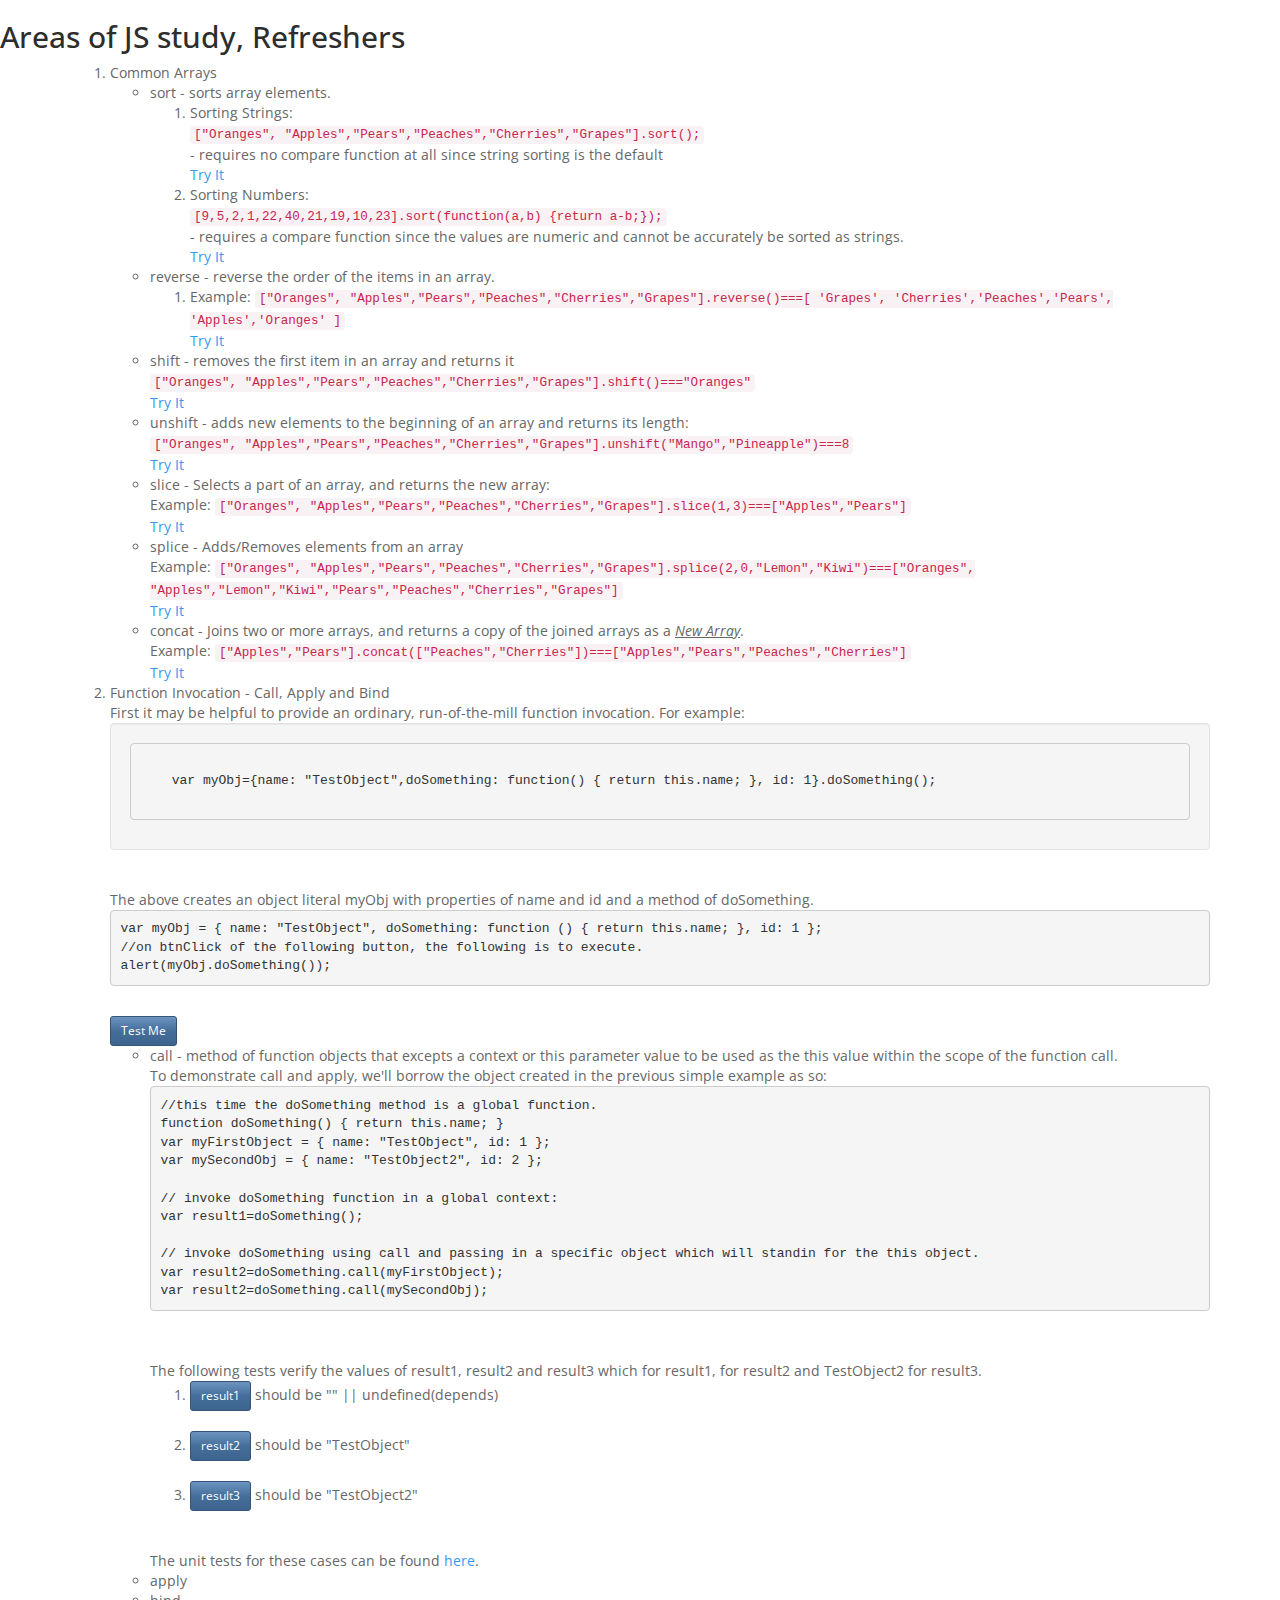
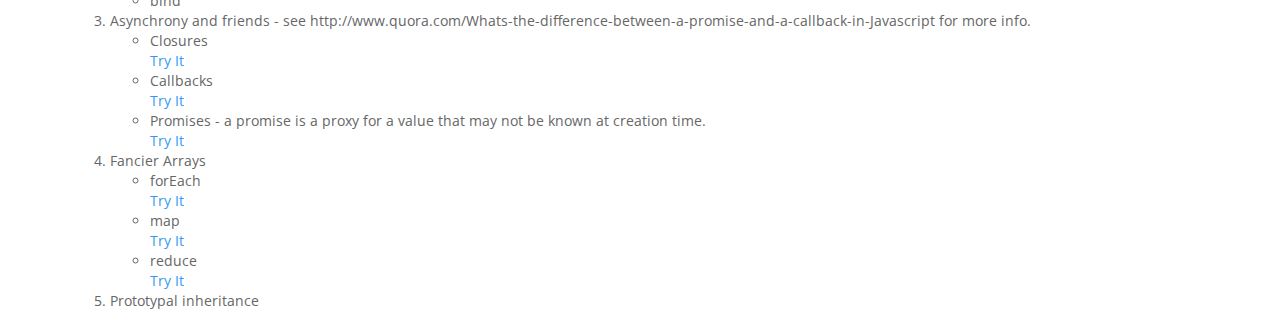
==== index.html @ e8b1a320 "updated paths to reference an ordinary html project" ====
<!DOCTYPE html>
<html>
<head>
    <title>Javascript Noodling</title>
	<meta charset="utf-8" />
    <link href="css/bootstrap-theme-spacelab.css" rel="stylesheet" />
    <link href="css/site.css" rel="stylesheet" />

    <script src="js/modernizr-2.6.2.js"></script>
</head>
<body>
    <h2>Areas of JS study, Refreshers</h2>
    <div class="container">
        <div class="row">
            <div class="col-lg-12">
                <ol>
                    <li>
                        Common Arrays
                        <ul>
                            <li>
                                sort - sorts array elements.
                                <ol>
                                    <li>
                                        Sorting Strings:<br />
                                        <code>["Oranges", "Apples","Pears","Peaches","Cherries","Grapes"].sort();</code><br />
                                        - requires no compare function at all since string sorting is the default 
                                        <br /><a href="qTests.html">Try It</a>
                                    </li>
                                    <li>
                                        Sorting Numbers:<br />
                                        <code>[9,5,2,1,22,40,21,19,10,23].sort(function(a,b) {return a-b;}); </code><br />
                                        - requires a compare function since the values are numeric and cannot be accurately be sorted as strings.  
                                        <br />
                                        <a href="qTests.html">Try It</a>
                                    </li>
                                </ol>
                            </li>
                            <li>
                                reverse - reverse the order of the items in an array.
                                <ol>
                                    <li>
                                        Example: 
                                            <code>
                                                ["Oranges", "Apples","Pears","Peaches","Cherries","Grapes"].reverse()===[ 'Grapes', 'Cherries','Peaches','Pears', 'Apples','Oranges' ]
                                            </code>
                                        <br />
                                        <a href="qTests.html">Try It</a>
                                    </li>
                                </ol>
                            </li>
                            <li>
                                shift - removes the first item in an array and returns it<br />
                                <span>
                                    <code>
                                        ["Oranges", "Apples","Pears","Peaches","Cherries","Grapes"].shift()==="Oranges"
                                    </code>
                                </span>
                                <br />
                                <a href="qTests.html">Try It</a>
                            </li>
                            <li>
                                unshift - adds new elements to the beginning of an array and returns its length:
                                <br />
                                <span>    
                                    <code>["Oranges", "Apples","Pears","Peaches","Cherries","Grapes"].unshift("Mango","Pineapple")===8</code>
                                </span><br />
                                <a href="qTests.html">Try It</a>
                            </li>
                            <li>
                                slice - Selects a part of an array, and returns the new array:<br />
                                <span>
                                    Example: <code>["Oranges", "Apples","Pears","Peaches","Cherries","Grapes"].slice(1,3)===["Apples","Pears"]</code>
                                </span><br />
                                <a href="qTests.html">Try It</a>
                            </li>
                            <li>
                                splice - Adds/Removes elements from an array <br />
                                <span>
                                    Example: <code>["Oranges", "Apples","Pears","Peaches","Cherries","Grapes"].splice(2,0,"Lemon","Kiwi")===["Oranges", "Apples","Lemon","Kiwi","Pears","Peaches","Cherries","Grapes"]</code>
                                    <br /><a href="qTests.html">Try It</a>
                                </span>
                            </li>

                            <li>
                                concat - Joins two or more arrays, and returns a copy of the joined arrays as a <em><u>New Array</u></em>.<br />
                                <span>
                                    Example:
                                    <code>["Apples","Pears"].concat(["Peaches","Cherries"])===["Apples","Pears","Peaches","Cherries"]</code>
                                    <br /><a href="qTests.html">Try It</a>
                                </span>
                            </li>
                        </ul>
                    </li>
                    <li>
                        Function Invocation - Call, Apply and Bind<br />
                        First it may be helpful to provide an ordinary, run-of-the-mill function invocation.
                        For example:<br />
<div class="well">
<pre><code>
    var myObj={name: "TestObject",doSomething: function() { return this.name; }, id: 1}.doSomething();
</code>
</pre>
</div>

                            <br /> The above creates an object literal myObj with properties of name and id and a method of doSomething.
                            <br />

                            <pre><code>var myObj = { name: "TestObject", doSomething: function () { return this.name; }, id: 1 };
//on btnClick of the following button, the following is to execute.
alert(myObj.doSomething());</code></pre>
                                <script language="Javascript">
                                    var myObj = { name: "TestObject", doSomething: function () { return this.name; }, id: 1 };
                                </script>
                                <br />
                                <button onclick="alert(myObj.doSomething());" name="btnDoSomethin" class="btn-sm btn-primary">Test Me</button>
                            
                            <ul>
                                <li>
                                    call - method of function objects that excepts a context or this parameter value to be used as the this value within the scope of the function call.
                                    <br />
                                    To demonstrate call and apply, we'll borrow the object created in the previous simple example as so:
                                    <br />
                           
                                    <pre><code>//this time the doSomething method is a global function.
function doSomething() { return this.name; }
var myFirstObject = { name: "TestObject", id: 1 };
var mySecondObj = { name: "TestObject2", id: 2 };

// invoke doSomething function in a global context:
var result1=doSomething();

// invoke doSomething using call and passing in a specific object which will standin for the this object.
var result2=doSomething.call(myFirstObject);
var result2=doSomething.call(mySecondObj);</code></pre>

                                    <br />
                                    <script>

                                        //this time the doSomething method is a global function.
                                        function doSomething() { return this.name; }

                                        var myFirstObject = { name: "TestObject", id: 1 };
                                        var mySecondObj = { name: "TestObject2", id: 2 };

                                        // invoke doSomething function in a global context:
                                        var result1 = doSomething();
                                        // invoke doSomething using call and passing in a specific object which will standin for the this object.
                                        var result2 = doSomething.call(myFirstObject);
                                        var result3 = doSomething.call(mySecondObj);
                                    </script>
                                    <br />
                                    The following tests verify the values of result1, result2 and result3 which  for result1,  for result2 and TestObject2 for result3.
                                    <ol>
                                        <li><button class="btn-sm btn-primary" onclick="alert(result1);">result1</button> should be "" || undefined(depends)<br /><br /></li>
                                        <li><button class="btn-sm btn-primary" onclick="alert(result2);">result2</button> should be "TestObject"<br /><br /></li>
                                        <li><button class="btn-sm btn-primary" onclick="alert(result3);">result3</button> should be "TestObject2"<br /><br /></li>
                                    </ol>
                                    <br />
                                    The unit tests for these cases can be found 
                                    <a href="qTests.html">here</a>.
                                </li>
                                <li>apply</li>
                                <li>bind</li>
                            </ul>
					</li>
                    <li>
                        Asynchrony and friends - see http://www.quora.com/Whats-the-difference-between-a-promise-and-a-callback-in-Javascript for more info.
                        <ul>
                            <li>
                                Closures
                                <br /><a href="qTests.html">Try It</a>

                            </li>
                            <li>
                                Callbacks
                                <br /><a href="qTests.html">Try It</a>
                            </li>
                            <li>
                                Promises - a promise is a proxy for a value that may not be known at creation time.
                                <br /><a href="qTests.html">Try It</a>
                            </li>

                        </ul>
                    </li>


                    <li>
                        Fancier Arrays
                        <ul>
                            <li>
                                forEach
                                <br /><a href="qTests.html">Try It</a>
                            </li>
                            <li>
                                map
                                <br /><a href="qTests.html">Try It</a>
                            </li>

                            <li>
                                reduce
                                <br /><a href="qTests.html">Try It</a>
                            </li>

                        </ul>
                    </li>
                    <li>Prototypal inheritance</li>


                </ol>

            </div>
        </div>
     </div>

    <script src="js/jquery-1.10.2.js"></script>

    <script src="js/bootstrap.js"></script>
    <script src="js/respond.js"></script>
</body>
</html>
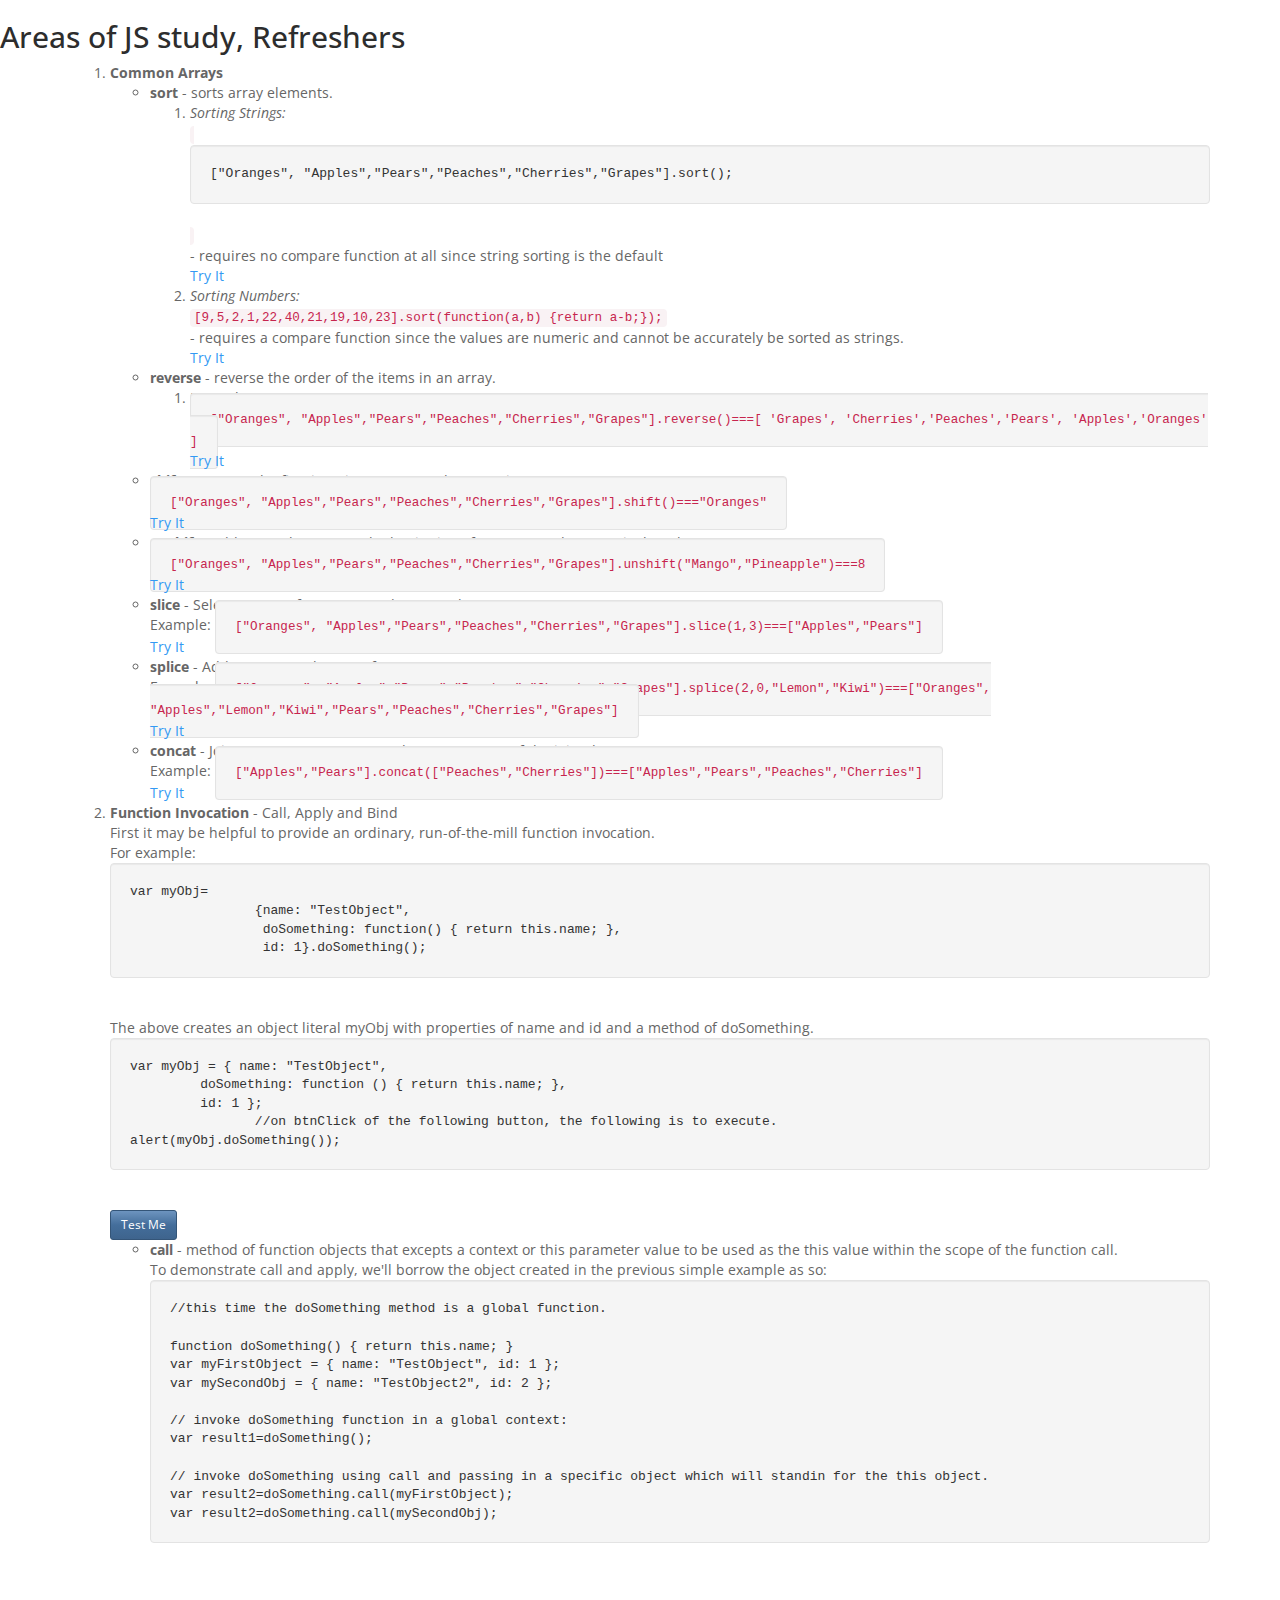
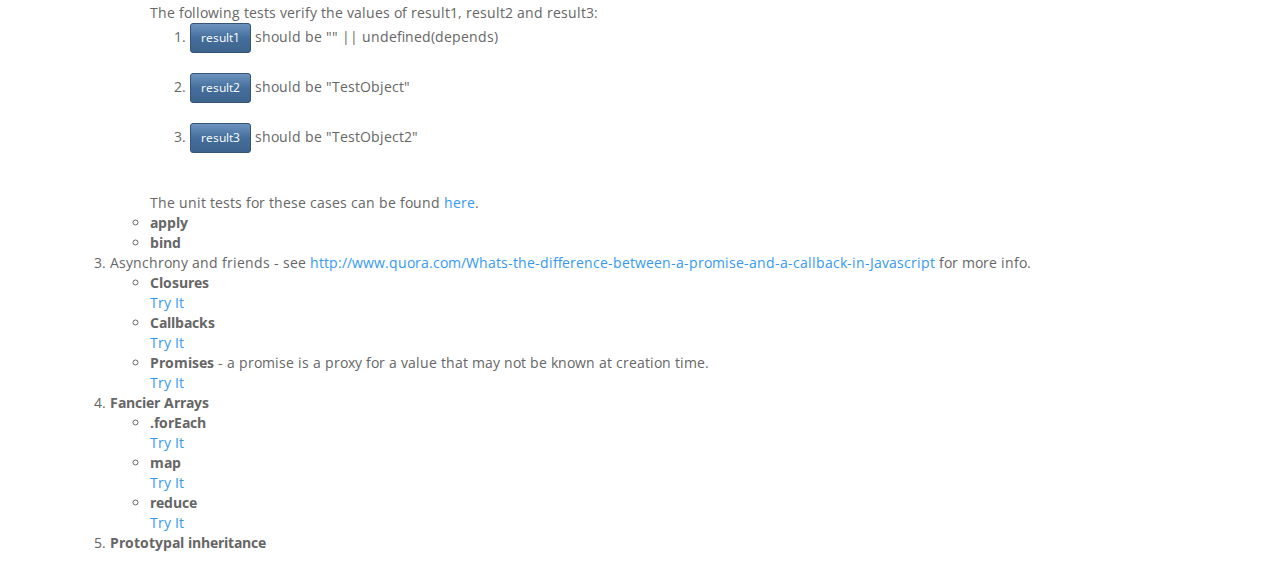
==== commit 2b23611e: ".apply() tests" ====
--- a/index.html
+++ b/index.html
@@ -5,7 +5,6 @@
 	<meta charset="utf-8" />
     <link href="css/bootstrap-theme-spacelab.css" rel="stylesheet" />
     <link href="css/site.css" rel="stylesheet" />
-
     <script src="js/modernizr-2.6.2.js"></script>
 </head>
 <body>
@@ -15,19 +14,20 @@
             <div class="col-lg-12">
                 <ol>
                     <li>
-                        Common Arrays
+                        <b>Common Arrays</b><br>
                         <ul>
                             <li>
-                                sort - sorts array elements.
-                                <ol>
+                                <b>sort</b> - sorts array elements.
+                                <br><ol>
                                     <li>
-                                        Sorting Strings:<br />
-                                        <code>["Oranges", "Apples","Pears","Peaches","Cherries","Grapes"].sort();</code><br />
+                                        <em>Sorting Strings:</em><br />
+                                        <code><pre class="well">["Oranges", "Apples","Pears","Peaches","Cherries","Grapes"].sort();</pre></code><br />
                                         - requires no compare function at all since string sorting is the default 
-                                        <br /><a href="qTests.html">Try It</a>
+                                        <br />
+                                        <a href="qTests.html">Try It</a>
                                     </li>
                                     <li>
-                                        Sorting Numbers:<br />
+                                        <em>Sorting Numbers:</em><br />
                                         <code>[9,5,2,1,22,40,21,19,10,23].sort(function(a,b) {return a-b;}); </code><br />
                                         - requires a compare function since the values are numeric and cannot be accurately be sorted as strings.  
                                         <br />
@@ -36,11 +36,11 @@
                                 </ol>
                             </li>
                             <li>
-                                reverse - reverse the order of the items in an array.
+                                <b>reverse</b> - reverse the order of the items in an array.<br>
                                 <ol>
                                     <li>
-                                        Example: 
-                                            <code>
+                                        Example: <br>
+                                            <code class="well">
                                                 ["Oranges", "Apples","Pears","Peaches","Cherries","Grapes"].reverse()===[ 'Grapes', 'Cherries','Peaches','Pears', 'Apples','Oranges' ]
                                             </code>
                                         <br />
@@ -49,79 +49,74 @@
                                 </ol>
                             </li>
                             <li>
-                                shift - removes the first item in an array and returns it<br />
-                                <span>
-                                    <code>
+                                <b>shift</b> - removes the first item in an array and returns it
+                                <br />
+                                    <code class="well">
                                         ["Oranges", "Apples","Pears","Peaches","Cherries","Grapes"].shift()==="Oranges"
                                     </code>
-                                </span>
                                 <br />
                                 <a href="qTests.html">Try It</a>
                             </li>
                             <li>
-                                unshift - adds new elements to the beginning of an array and returns its length:
-                                <br />
-                                <span>    
-                                    <code>["Oranges", "Apples","Pears","Peaches","Cherries","Grapes"].unshift("Mango","Pineapple")===8</code>
-                                </span><br />
+                                <b>unshift</b> - adds new elements to the beginning of an array and returns its length:
+                                <br />
+                                <code class="well">["Oranges", "Apples","Pears","Peaches","Cherries","Grapes"].unshift("Mango","Pineapple")===8</code>
+                                <br />
                                 <a href="qTests.html">Try It</a>
                             </li>
                             <li>
-                                slice - Selects a part of an array, and returns the new array:<br />
-                                <span>
-                                    Example: <code>["Oranges", "Apples","Pears","Peaches","Cherries","Grapes"].slice(1,3)===["Apples","Pears"]</code>
-                                </span><br />
+                                <b>slice</b> - Selects a part of an array, and returns the new array:<br />
+                                Example: <code class="well">
+                                	["Oranges", "Apples","Pears","Peaches","Cherries","Grapes"].slice(1,3)===["Apples","Pears"]</code>
+                                <br />
                                 <a href="qTests.html">Try It</a>
                             </li>
                             <li>
-                                splice - Adds/Removes elements from an array <br />
-                                <span>
-                                    Example: <code>["Oranges", "Apples","Pears","Peaches","Cherries","Grapes"].splice(2,0,"Lemon","Kiwi")===["Oranges", "Apples","Lemon","Kiwi","Pears","Peaches","Cherries","Grapes"]</code>
+                                <b>splice</b> - Adds/Removes elements from an array <br />
+                                Example: <code class="well">["Oranges", "Apples","Pears","Peaches","Cherries","Grapes"].splice(2,0,"Lemon","Kiwi")===["Oranges", "Apples","Lemon","Kiwi","Pears","Peaches","Cherries","Grapes"]</code>
+                                    <br /><a href="qTests.html">Try It</a>
+                            </li>
+                            <li>
+                                <b>concat</b> - Joins two or more arrays, and returns a copy of the joined arrays as a <em><u>New Array</u></em>.<br />
+                                Example:
+                                    <code class="well">["Apples","Pears"].concat(["Peaches","Cherries"])===["Apples","Pears","Peaches","Cherries"]</code>
                                     <br /><a href="qTests.html">Try It</a>
                                 </span>
                             </li>
-
-                            <li>
-                                concat - Joins two or more arrays, and returns a copy of the joined arrays as a <em><u>New Array</u></em>.<br />
-                                <span>
-                                    Example:
-                                    <code>["Apples","Pears"].concat(["Peaches","Cherries"])===["Apples","Pears","Peaches","Cherries"]</code>
-                                    <br /><a href="qTests.html">Try It</a>
-                                </span>
-                            </li>
                         </ul>
                     </li>
                     <li>
-                        Function Invocation - Call, Apply and Bind<br />
-                        First it may be helpful to provide an ordinary, run-of-the-mill function invocation.
+                        <b>Function Invocation</b> - Call, Apply and Bind
+                        <br />
+                        First it may be helpful to provide an ordinary, run-of-the-mill function invocation.<br>
                         For example:<br />
-<div class="well">
-<pre><code>
-    var myObj={name: "TestObject",doSomething: function() { return this.name; }, id: 1}.doSomething();
-</code>
-</pre>
-</div>
-
-                            <br /> The above creates an object literal myObj with properties of name and id and a method of doSomething.
-                            <br />
-
-                            <pre><code>var myObj = { name: "TestObject", doSomething: function () { return this.name; }, id: 1 };
-//on btnClick of the following button, the following is to execute.
+	<pre class="well"><code>var myObj=
+		{name: "TestObject",
+		 doSomething: function() { return this.name; }, 
+		 id: 1}.doSomething();</code></pre>
+         <br /> The above creates an object literal myObj with properties of name and id and a method of doSomething.
+         <br />
+
+         <pre class="well"><code>var myObj = { name: "TestObject", 
+         doSomething: function () { return this.name; }, 
+         id: 1 };
+		//on btnClick of the following button, the following is to execute.
 alert(myObj.doSomething());</code></pre>
-                                <script language="Javascript">
-                                    var myObj = { name: "TestObject", doSomething: function () { return this.name; }, id: 1 };
-                                </script>
-                                <br />
-                                <button onclick="alert(myObj.doSomething());" name="btnDoSomethin" class="btn-sm btn-primary">Test Me</button>
+        <script language="Javascript">
+        	var myObj = { name: "TestObject", doSomething: function () { return this.name; }, id: 1 };
+        </script>
+        <br />
+        <button onclick="alert(myObj.doSomething());" name="btnDoSomethin" class="btn-sm btn-primary">Test Me</button>
                             
                             <ul>
                                 <li>
-                                    call - method of function objects that excepts a context or this parameter value to be used as the this value within the scope of the function call.
+                                    <b>call</b> - method of function objects that excepts a context or this parameter value to be used as the this value within the scope of the function call.
                                     <br />
                                     To demonstrate call and apply, we'll borrow the object created in the previous simple example as so:
                                     <br />
                            
-                                    <pre><code>//this time the doSomething method is a global function.
+<pre class="well"><code>//this time the doSomething method is a global function.
+
 function doSomething() { return this.name; }
 var myFirstObject = { name: "TestObject", id: 1 };
 var mySecondObj = { name: "TestObject2", id: 2 };
@@ -149,7 +144,7 @@
                                         var result3 = doSomething.call(mySecondObj);
                                     </script>
                                     <br />
-                                    The following tests verify the values of result1, result2 and result3 which  for result1,  for result2 and TestObject2 for result3.
+                                    The following tests verify the values of result1, result2 and result3:<br>
                                     <ol>
                                         <li><button class="btn-sm btn-primary" onclick="alert(result1);">result1</button> should be "" || undefined(depends)<br /><br /></li>
                                         <li><button class="btn-sm btn-primary" onclick="alert(result2);">result2</button> should be "TestObject"<br /><br /></li>
@@ -157,26 +152,26 @@
                                     </ol>
                                     <br />
                                     The unit tests for these cases can be found 
-                                    <a href="qTests.html">here</a>.
+                                    <a href="qTests.html?module=Function%20Invocation%20goodness%20-%20%5BFunction%5D.call()">here</a>.
                                 </li>
-                                <li>apply</li>
-                                <li>bind</li>
+                                <li><b>apply</b></li>
+                                <li><b>bind</b></li>
                             </ul>
 					</li>
                     <li>
-                        Asynchrony and friends - see http://www.quora.com/Whats-the-difference-between-a-promise-and-a-callback-in-Javascript for more info.
+                        Asynchrony and friends - see <a href="http://www.quora.com/Whats-the-difference-between-a-promise-and-a-callback-in-Javascript">http://www.quora.com/Whats-the-difference-between-a-promise-and-a-callback-in-Javascript</a> for more info.
                         <ul>
                             <li>
-                                Closures
-                                <br /><a href="qTests.html">Try It</a>
-
-                            </li>
-                            <li>
-                                Callbacks
-                                <br /><a href="qTests.html">Try It</a>
-                            </li>
-                            <li>
-                                Promises - a promise is a proxy for a value that may not be known at creation time.
+                                <b>Closures</b>
+                                <br /><a href="qTests.html">Try It</a>
+
+                            </li>
+                            <li>
+                                <b>Callbacks</b>
+                                <br /><a href="qTests.html">Try It</a>
+                            </li>
+                            <li>
+                                <b>Promises</b> - a promise is a proxy for a value that may not be known at creation time.
                                 <br /><a href="qTests.html">Try It</a>
                             </li>
 
@@ -185,30 +180,27 @@
 
 
                     <li>
-                        Fancier Arrays
+                        <b>Fancier Arrays</b>
                         <ul>
                             <li>
-                                forEach
-                                <br /><a href="qTests.html">Try It</a>
-                            </li>
-                            <li>
-                                map
-                                <br /><a href="qTests.html">Try It</a>
-                            </li>
-
-                            <li>
-                                reduce
+                                <b>.forEach</b>
+                                <br /><a href="qTests.html">Try It</a>
+                            </li>
+                            <li>
+                                <b>map</b>
+                                <br /><a href="qTests.html">Try It</a>
+                            </li>
+
+                            <li>
+                                <b>reduce</b>
                                 <br /><a href="qTests.html">Try It</a>
                             </li>
 
                         </ul>
                     </li>
-                    <li>Prototypal inheritance</li>
-
-
-                </ol>
-
-            </div>
+                    <li><b>Prototypal inheritance</b></li>
+                </ol>            
+        	</div>
         </div>
      </div>
 
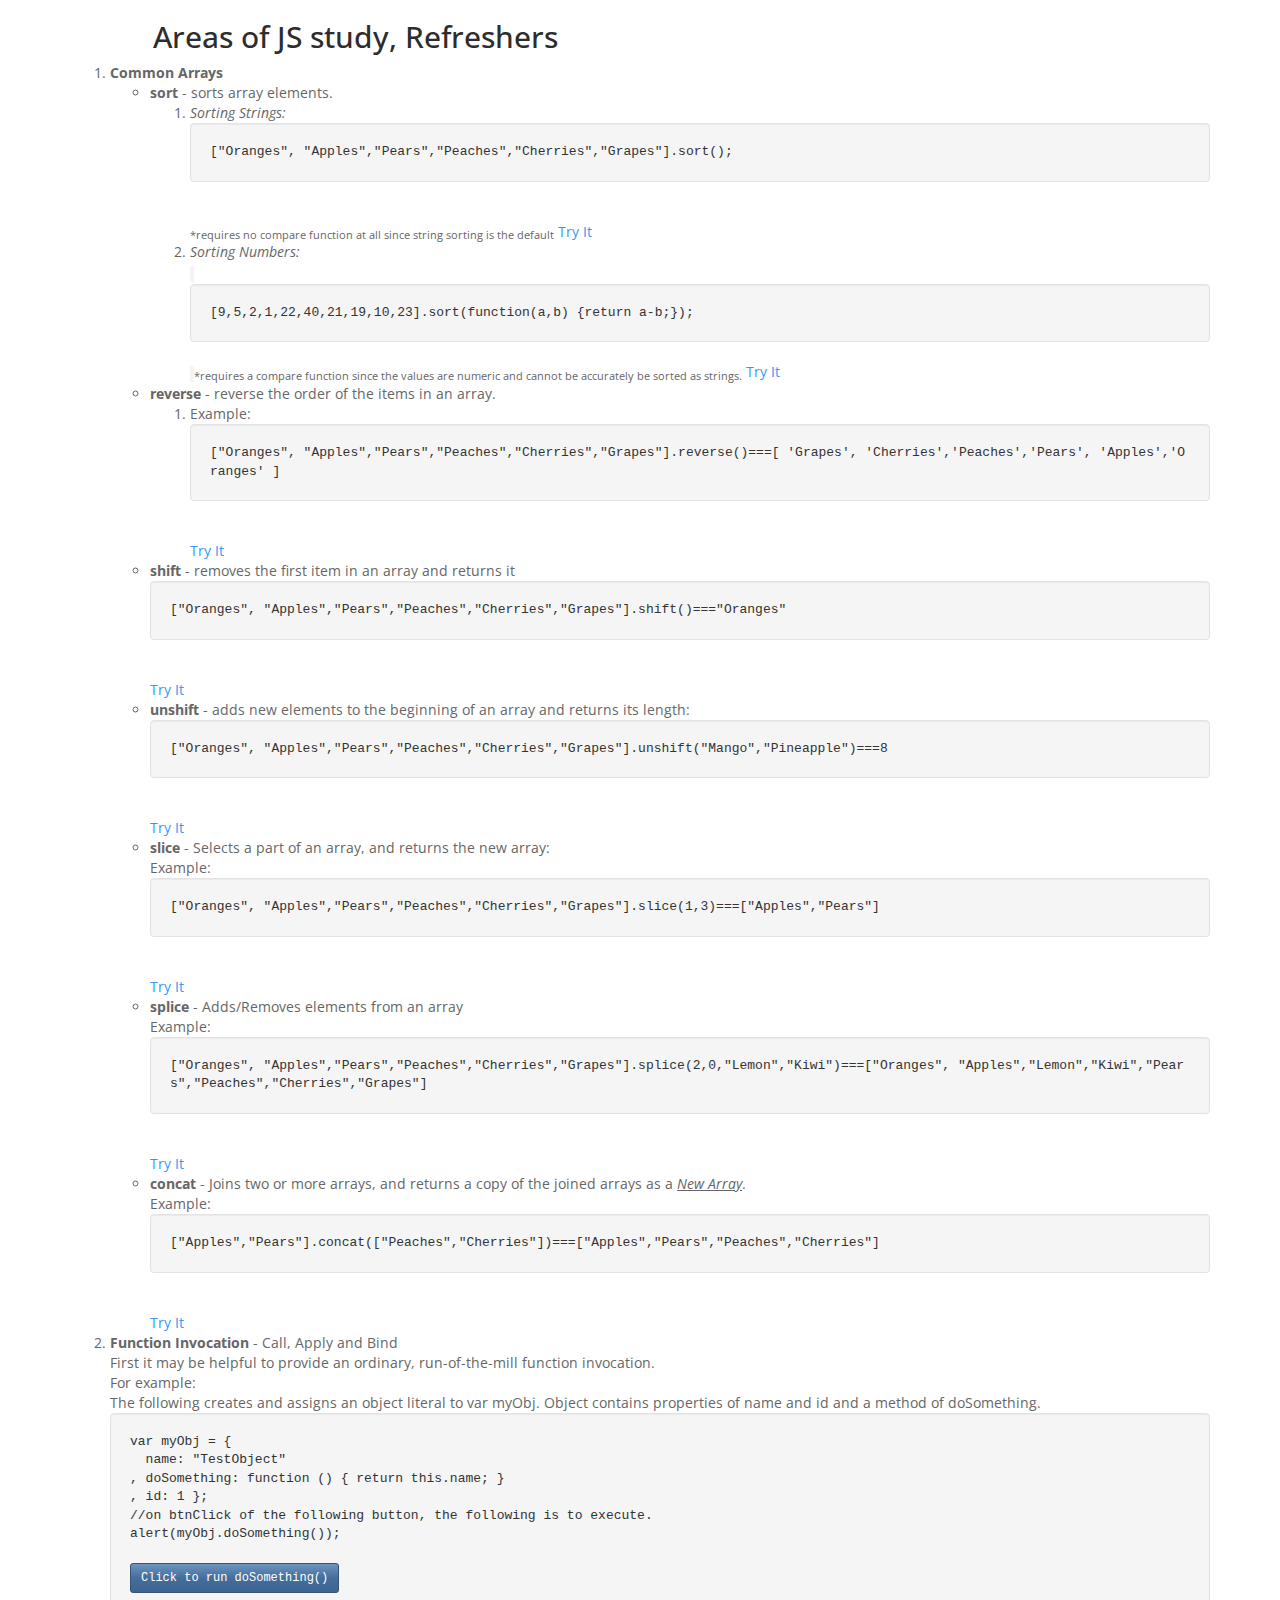
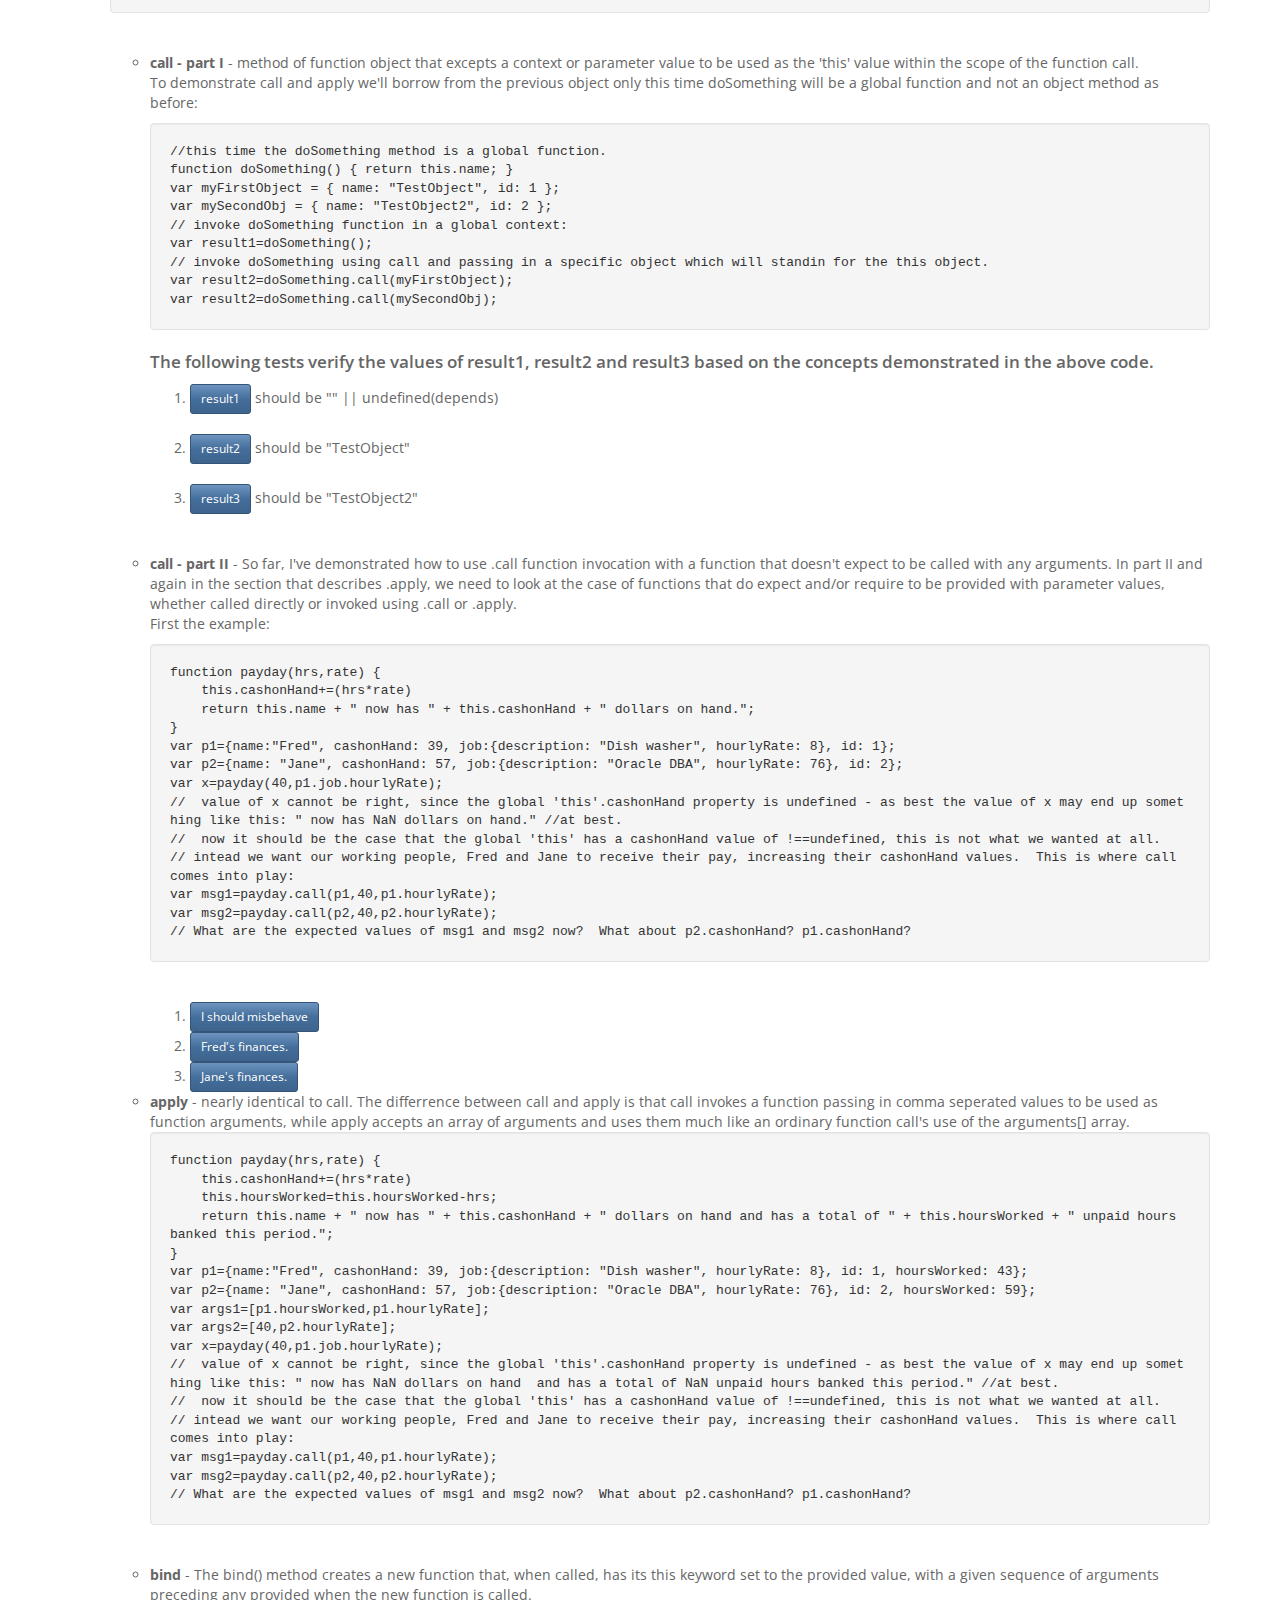
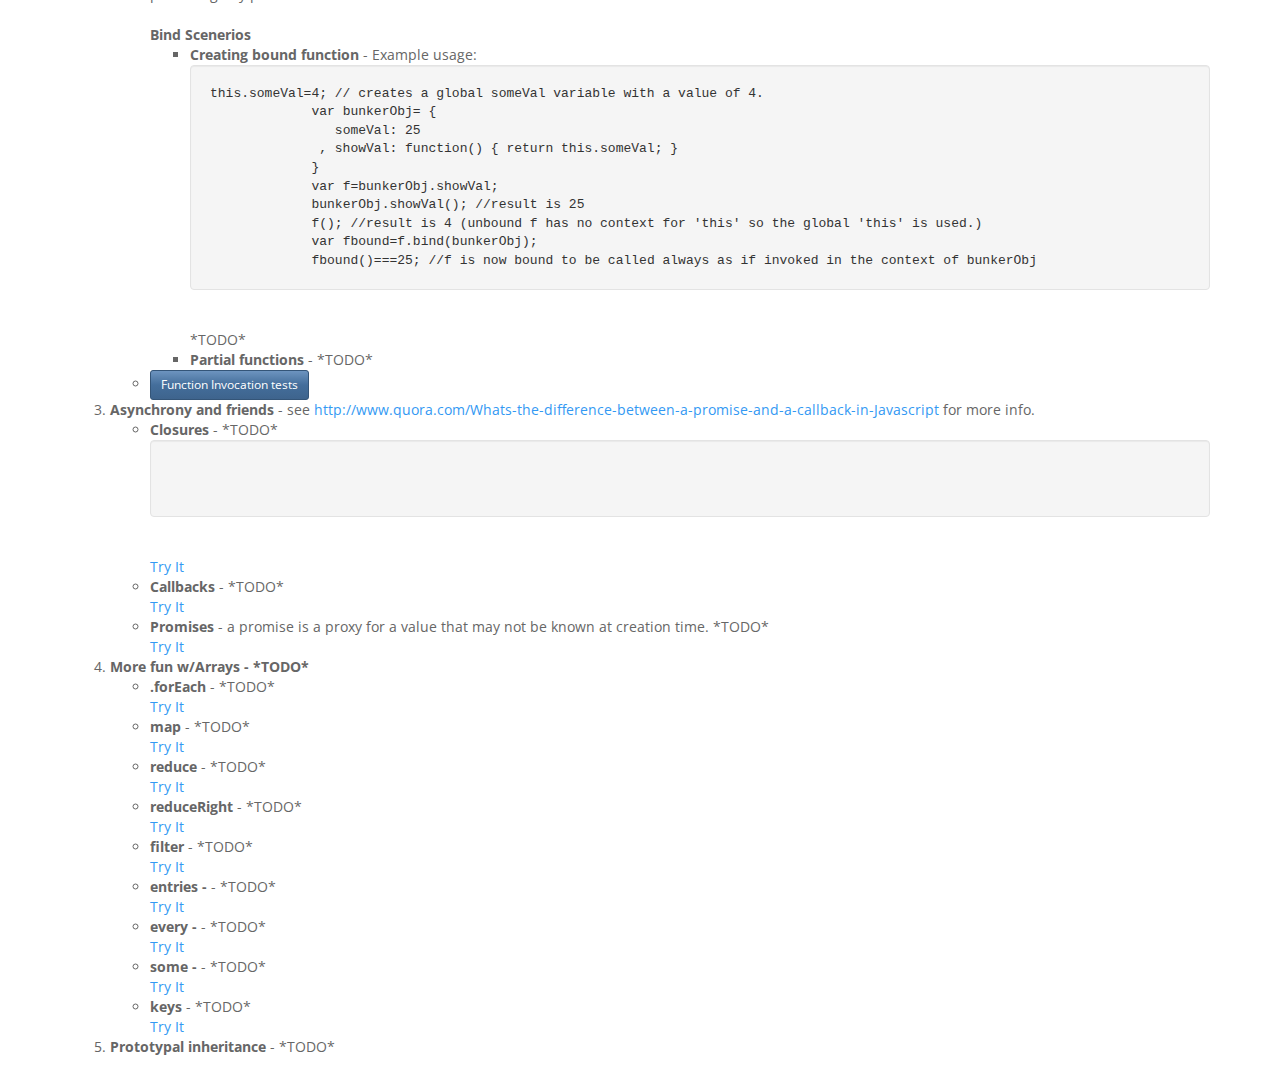
==== commit 46acf9ef: "Implemented more tests and added stubs for all intended tests.  incomplete or incorrect tests will a" ====
--- a/index.html
+++ b/index.html
@@ -1,212 +1,273 @@
-<!DOCTYPE html>
-<html>
-<head>
-    <title>Javascript Noodling</title>
-	<meta charset="utf-8" />
-    <link href="css/bootstrap-theme-spacelab.css" rel="stylesheet" />
-    <link href="css/site.css" rel="stylesheet" />
-    <script src="js/modernizr-2.6.2.js"></script>
-</head>
-<body>
-    <h2>Areas of JS study, Refreshers</h2>
-    <div class="container">
-        <div class="row">
-            <div class="col-lg-12">
-                <ol>
-                    <li>
-                        <b>Common Arrays</b><br>
-                        <ul>
-                            <li>
-                                <b>sort</b> - sorts array elements.
-                                <br><ol>
-                                    <li>
-                                        <em>Sorting Strings:</em><br />
-                                        <code><pre class="well">["Oranges", "Apples","Pears","Peaches","Cherries","Grapes"].sort();</pre></code><br />
-                                        - requires no compare function at all since string sorting is the default 
-                                        <br />
-                                        <a href="qTests.html">Try It</a>
-                                    </li>
-                                    <li>
-                                        <em>Sorting Numbers:</em><br />
-                                        <code>[9,5,2,1,22,40,21,19,10,23].sort(function(a,b) {return a-b;}); </code><br />
-                                        - requires a compare function since the values are numeric and cannot be accurately be sorted as strings.  
-                                        <br />
-                                        <a href="qTests.html">Try It</a>
-                                    </li>
-                                </ol>
-                            </li>
-                            <li>
-                                <b>reverse</b> - reverse the order of the items in an array.<br>
-                                <ol>
-                                    <li>
-                                        Example: <br>
-                                            <code class="well">
-                                                ["Oranges", "Apples","Pears","Peaches","Cherries","Grapes"].reverse()===[ 'Grapes', 'Cherries','Peaches','Pears', 'Apples','Oranges' ]
-                                            </code>
-                                        <br />
-                                        <a href="qTests.html">Try It</a>
-                                    </li>
-                                </ol>
-                            </li>
-                            <li>
-                                <b>shift</b> - removes the first item in an array and returns it
-                                <br />
-                                    <code class="well">
-                                        ["Oranges", "Apples","Pears","Peaches","Cherries","Grapes"].shift()==="Oranges"
-                                    </code>
-                                <br />
-                                <a href="qTests.html">Try It</a>
-                            </li>
-                            <li>
-                                <b>unshift</b> - adds new elements to the beginning of an array and returns its length:
-                                <br />
-                                <code class="well">["Oranges", "Apples","Pears","Peaches","Cherries","Grapes"].unshift("Mango","Pineapple")===8</code>
-                                <br />
-                                <a href="qTests.html">Try It</a>
-                            </li>
-                            <li>
-                                <b>slice</b> - Selects a part of an array, and returns the new array:<br />
-                                Example: <code class="well">
-                                	["Oranges", "Apples","Pears","Peaches","Cherries","Grapes"].slice(1,3)===["Apples","Pears"]</code>
-                                <br />
-                                <a href="qTests.html">Try It</a>
-                            </li>
-                            <li>
-                                <b>splice</b> - Adds/Removes elements from an array <br />
-                                Example: <code class="well">["Oranges", "Apples","Pears","Peaches","Cherries","Grapes"].splice(2,0,"Lemon","Kiwi")===["Oranges", "Apples","Lemon","Kiwi","Pears","Peaches","Cherries","Grapes"]</code>
-                                    <br /><a href="qTests.html">Try It</a>
-                            </li>
-                            <li>
-                                <b>concat</b> - Joins two or more arrays, and returns a copy of the joined arrays as a <em><u>New Array</u></em>.<br />
-                                Example:
-                                    <code class="well">["Apples","Pears"].concat(["Peaches","Cherries"])===["Apples","Pears","Peaches","Cherries"]</code>
-                                    <br /><a href="qTests.html">Try It</a>
-                                </span>
-                            </li>
-                        </ul>
-                    </li>
-                    <li>
-                        <b>Function Invocation</b> - Call, Apply and Bind
-                        <br />
-                        First it may be helpful to provide an ordinary, run-of-the-mill function invocation.<br>
-                        For example:<br />
-	<pre class="well"><code>var myObj=
-		{name: "TestObject",
-		 doSomething: function() { return this.name; }, 
-		 id: 1}.doSomething();</code></pre>
-         <br /> The above creates an object literal myObj with properties of name and id and a method of doSomething.
-         <br />
-
-         <pre class="well"><code>var myObj = { name: "TestObject", 
-         doSomething: function () { return this.name; }, 
-         id: 1 };
-		//on btnClick of the following button, the following is to execute.
-alert(myObj.doSomething());</code></pre>
-        <script language="Javascript">
-        	var myObj = { name: "TestObject", doSomething: function () { return this.name; }, id: 1 };
-        </script>
-        <br />
-        <button onclick="alert(myObj.doSomething());" name="btnDoSomethin" class="btn-sm btn-primary">Test Me</button>
-                            
-                            <ul>
-                                <li>
-                                    <b>call</b> - method of function objects that excepts a context or this parameter value to be used as the this value within the scope of the function call.
-                                    <br />
-                                    To demonstrate call and apply, we'll borrow the object created in the previous simple example as so:
-                                    <br />
-                           
-<pre class="well"><code>//this time the doSomething method is a global function.
-
-function doSomething() { return this.name; }
-var myFirstObject = { name: "TestObject", id: 1 };
-var mySecondObj = { name: "TestObject2", id: 2 };
-
-// invoke doSomething function in a global context:
-var result1=doSomething();
-
-// invoke doSomething using call and passing in a specific object which will standin for the this object.
-var result2=doSomething.call(myFirstObject);
-var result2=doSomething.call(mySecondObj);</code></pre>
-
-                                    <br />
-                                    <script>
-
-                                        //this time the doSomething method is a global function.
-                                        function doSomething() { return this.name; }
-
-                                        var myFirstObject = { name: "TestObject", id: 1 };
-                                        var mySecondObj = { name: "TestObject2", id: 2 };
-
-                                        // invoke doSomething function in a global context:
-                                        var result1 = doSomething();
-                                        // invoke doSomething using call and passing in a specific object which will standin for the this object.
-                                        var result2 = doSomething.call(myFirstObject);
-                                        var result3 = doSomething.call(mySecondObj);
-                                    </script>
-                                    <br />
-                                    The following tests verify the values of result1, result2 and result3:<br>
-                                    <ol>
-                                        <li><button class="btn-sm btn-primary" onclick="alert(result1);">result1</button> should be "" || undefined(depends)<br /><br /></li>
-                                        <li><button class="btn-sm btn-primary" onclick="alert(result2);">result2</button> should be "TestObject"<br /><br /></li>
-                                        <li><button class="btn-sm btn-primary" onclick="alert(result3);">result3</button> should be "TestObject2"<br /><br /></li>
-                                    </ol>
-                                    <br />
-                                    The unit tests for these cases can be found 
-                                    <a href="qTests.html?module=Function%20Invocation%20goodness%20-%20%5BFunction%5D.call()">here</a>.
-                                </li>
-                                <li><b>apply</b></li>
-                                <li><b>bind</b></li>
-                            </ul>
-					</li>
-                    <li>
-                        Asynchrony and friends - see <a href="http://www.quora.com/Whats-the-difference-between-a-promise-and-a-callback-in-Javascript">http://www.quora.com/Whats-the-difference-between-a-promise-and-a-callback-in-Javascript</a> for more info.
-                        <ul>
-                            <li>
-                                <b>Closures</b>
-                                <br /><a href="qTests.html">Try It</a>
-
-                            </li>
-                            <li>
-                                <b>Callbacks</b>
-                                <br /><a href="qTests.html">Try It</a>
-                            </li>
-                            <li>
-                                <b>Promises</b> - a promise is a proxy for a value that may not be known at creation time.
-                                <br /><a href="qTests.html">Try It</a>
-                            </li>
-
-                        </ul>
-                    </li>
-
-
-                    <li>
-                        <b>Fancier Arrays</b>
-                        <ul>
-                            <li>
-                                <b>.forEach</b>
-                                <br /><a href="qTests.html">Try It</a>
-                            </li>
-                            <li>
-                                <b>map</b>
-                                <br /><a href="qTests.html">Try It</a>
-                            </li>
-
-                            <li>
-                                <b>reduce</b>
-                                <br /><a href="qTests.html">Try It</a>
-                            </li>
-
-                        </ul>
-                    </li>
-                    <li><b>Prototypal inheritance</b></li>
-                </ol>            
-        	</div>
-        </div>
-     </div>
-
-    <script src="js/jquery-1.10.2.js"></script>
-
-    <script src="js/bootstrap.js"></script>
-    <script src="js/respond.js"></script>
-</body>
-</html>
+﻿<!DOCTYPE html>
+<html>
+<head>
+    <title>Javascript Noodling</title>
+    <meta charset="utf-8" />
+    <link href="css/bootstrap-theme-spacelab.css" rel="stylesheet" />
+    <link href="css/site.css" rel="stylesheet" />
+    <script src="js/modernizr-2.6.2.js"></script>
+</head>
+<body>
+<div class="container">
+<div class="row"><div class="col-lg-push-11 col-lg-offset-1"><h2>Areas of JS study, Refreshers</h2></div></div>
+<div class="row">
+<div class="col-lg-12">
+<ol>
+<li>
+<b>Common Arrays</b><br>
+<ul>
+<li>
+<b>sort</b> - sorts array elements.
+<br />
+<ol>
+<li>
+<em>Sorting Strings:</em><br />
+    <pre class="well"><code>["Oranges", "Apples","Pears","Peaches","Cherries","Grapes"].sort();</code></pre><br />
+    <sub>*requires no compare function at all since string sorting is the default</sub>
+    <a href="qTests.html">Try It</a>
+</li>
+<li>
+<em>Sorting Numbers:</em><br />
+<code><pre class="well">[9,5,2,1,22,40,21,19,10,23].sort(function(a,b) {return a-b;}); </pre></code>
+<sub>*requires a compare function since the values are numeric and cannot be accurately be sorted as strings.</sub>
+<a href="qTests.html">Try It</a>
+</li>
+</ol>
+</li>
+<li>
+<b>reverse</b> - reverse the order of the items in an array.<br>
+<ol>
+<li>
+Example: <br>
+<pre class="well"><code>["Oranges", "Apples","Pears","Peaches","Cherries","Grapes"].reverse()===[ 'Grapes', 'Cherries','Peaches','Pears', 'Apples','Oranges' ]</code></pre>
+<br />
+<a href="qTests.html">Try It</a>
+</li>
+</ol>
+</li>
+<li>
+<b>shift</b> - removes the first item in an array and returns it
+<br />
+<pre class="well"><code>["Oranges", "Apples","Pears","Peaches","Cherries","Grapes"].shift()==="Oranges"</code></pre>
+<br />
+<a href="qTests.html">Try It</a>
+</li>
+<li>
+<b>unshift</b> - adds new elements to the beginning of an array and returns its length:
+<br />
+<pre class="well"><code>["Oranges", "Apples","Pears","Peaches","Cherries","Grapes"].unshift("Mango","Pineapple")===8</code></pre>
+<br />
+<a href="qTests.html">Try It</a>
+</li>
+<li>
+<b>slice</b> - Selects a part of an array, and returns the new array:<br />
+Example: <pre class="well"><code>["Oranges", "Apples","Pears","Peaches","Cherries","Grapes"].slice(1,3)===["Apples","Pears"]</code></pre>
+<br />
+<a href="qTests.html">Try It</a>
+</li>
+<li>
+<b>splice</b> - Adds/Removes elements from an array <br />
+Example: <pre class="well"><code>["Oranges", "Apples","Pears","Peaches","Cherries","Grapes"].splice(2,0,"Lemon","Kiwi")===["Oranges", "Apples","Lemon","Kiwi","Pears","Peaches","Cherries","Grapes"]</code></pre>
+<br /><a href="qTests.html">Try It</a>
+</li>
+<li>
+<b>concat</b> - Joins two or more arrays, and returns a copy of the joined arrays as a <em><u>New Array</u></em>.<br />
+Example:
+<pre class="well"><code>["Apples","Pears"].concat(["Peaches","Cherries"])===["Apples","Pears","Peaches","Cherries"]</code></pre>
+<br /><a href="qTests.html">Try It</a></li></ul></li>
+<li>
+<b>Function Invocation</b> - Call, Apply and Bind
+<br />
+First it may be helpful to provide an ordinary, run-of-the-mill function invocation.<br>
+For example:<br />
+ The following creates and assigns an object literal to var myObj.  Object contains properties of name and id and a method of doSomething.
+<br />
+<pre class="well"><code>var myObj = { 
+  name: "TestObject"
+, doSomething: function () { return this.name; }
+, id: 1 };
+//on btnClick of the following button, the following is to execute.
+alert(myObj.doSomething());</code>
+
+<button onclick="alert({name:'TestObject', doSomething: function() { return this.name;}, id: 1 }.doSomething());" name="btnDoSomethin" class="btn-sm btn-primary">Click to run doSomething()</button></pre>
+<br />
+<ul>
+<li>
+<b>call - part I </b> - method of function object that excepts a context or parameter value to be used as the 'this' value within the scope of the function call.    
+    <p>
+        To demonstrate call and apply we'll borrow from the previous object only this time doSomething will be a global function and not an object method as before:<br />
+<pre class="well"><code>//this time the doSomething method is a global function.
+function doSomething() { return this.name; }
+var myFirstObject = { name: "TestObject", id: 1 };
+var mySecondObj = { name: "TestObject2", id: 2 };
+// invoke doSomething function in a global context:
+var result1=doSomething();
+// invoke doSomething using call and passing in a specific object which will standin for the this object.
+var result2=doSomething.call(myFirstObject);
+var result2=doSomething.call(mySecondObj);</code></pre>
+    </p>
+<p style="font-weight:600; font-size:larger">The following tests verify the values of result1, result2 and result3 based on the concepts demonstrated in the above code.</p>
+<ol>
+<li><button class="btn-sm btn-primary" onclick="alert(function () { return this.name; }());">result1</button> should be "" || undefined(depends)<br /><br /></li>
+<li><button class="btn-sm btn-primary" onclick="alert(function () { return this.name; }.call({ name: 'TestObject', id: 1 }));">result2</button> should be "TestObject"<br /><br /></li>
+<li><button class="btn-sm btn-primary" onclick="alert(function () { return this.name; }.call({ name: 'TestObject2', id: 2 }));">result3</button> should be "TestObject2"<br /><br /></li>
+</ol>
+    
+<br />
+
+</li>
+    <li>
+        <b>call - part II </b> - So far, I've demonstrated how to use .call function invocation with a function that doesn't expect to be called with any arguments.
+        In part II and again in the section that describes .apply, we need to look at the case of functions that do expect and/or require to be provided with parameter values, whether called directly or invoked using .call or .apply.
+        <p> First the example:</p>
+<pre class="well"><code>function payday(hrs,rate) {
+    this.cashonHand+=(hrs*rate)
+    return this.name + " now has " + this.cashonHand + " dollars on hand.";
+}
+var p1={name:"Fred", cashonHand: 39, job:{description: "Dish washer", hourlyRate: 8}, id: 1};
+var p2={name: "Jane", cashonHand: 57, job:{description: "Oracle DBA", hourlyRate: 76}, id: 2};
+var x=payday(40,p1.job.hourlyRate);
+//  value of x cannot be right, since the global 'this'.cashonHand property is undefined - as best the value of x may end up something like this: " now has NaN dollars on hand." //at best.
+//  now it should be the case that the global 'this' has a cashonHand value of !==undefined, this is not what we wanted at all. 
+// intead we want our working people, Fred and Jane to receive their pay, increasing their cashonHand values.  This is where call comes into play:
+var msg1=payday.call(p1,40,p1.hourlyRate);
+var msg2=payday.call(p2,40,p2.hourlyRate);
+// What are the expected values of msg1 and msg2 now?  What about p2.cashonHand? p1.cashonHand?
+</code></pre>
+<br />
+ <ol>
+ <li>
+    <button class="btn-sm btn-primary" onclick="alert(function(hrs,rate){ this.cashonHand+=(hrs*rate); return this.name + ' now has ' + this.cashonHand + ' dollars on hand.';}(40,9));">I should misbehave</button><br />
+ </li>
+     <li>
+         <button class="btn-sm btn-primary" onclick="alert(function(hrs,rate){ this.cashonHand+=(hrs*rate); return this.name + ' now has ' + this.cashonHand + ' dollars on hand.';}.call({name:'Fred', cashonHand: 39, job:{description: 'Dish washer', hourlyRate: 8}, id: 1},40,{name:'Fred', cashonHand: 39, job:{description: 'Dish washer', hourlyRate: 8}, id: 1}.job.hourlyRate));">Fred's finances.</button>
+
+         <br />
+     </li><li>
+    <button class="btn-sm btn-primary" onclick="alert(function(hrs,rate){ this.cashonHand+=(hrs*rate); return this.name + ' now has ' + this.cashonHand + ' dollars on hand.';}.call({name: 'Jane', job: {description:'Oracle Dba', hourlyRate: 76},cashonHand: 57, id:2},40,{name: 'Jane', job: {description:'Oracle Dba', hourlyRate: 76},cashonHand: 57, id:2}.job.hourlyRate));">Jane's finances.</button>
+         <br /></li></ol>
+
+            </li>
+            <li><b>apply</b> - nearly identical to call.  The differrence between call and apply is that call invokes a function passing in comma seperated values to be used as function arguments, while apply accepts an array of arguments and uses them much like an ordinary function call's use of the arguments[] array.
+<pre class="well"><code>function payday(hrs,rate) {
+    this.cashonHand+=(hrs*rate)
+    this.hoursWorked=this.hoursWorked-hrs;
+    return this.name + " now has " + this.cashonHand + " dollars on hand and has a total of " + this.hoursWorked + " unpaid hours banked this period.";
+}
+var p1={name:"Fred", cashonHand: 39, job:{description: "Dish washer", hourlyRate: 8}, id: 1, hoursWorked: 43};
+var p2={name: "Jane", cashonHand: 57, job:{description: "Oracle DBA", hourlyRate: 76}, id: 2, hoursWorked: 59};
+var args1=[p1.hoursWorked,p1.hourlyRate];
+var args2=[40,p2.hourlyRate];
+var x=payday(40,p1.job.hourlyRate);
+//  value of x cannot be right, since the global 'this'.cashonHand property is undefined - as best the value of x may end up something like this: " now has NaN dollars on hand  and has a total of NaN unpaid hours banked this period." //at best.
+//  now it should be the case that the global 'this' has a cashonHand value of !==undefined, this is not what we wanted at all. 
+// intead we want our working people, Fred and Jane to receive their pay, increasing their cashonHand values.  This is where call comes into play:
+var msg1=payday.call(p1,40,p1.hourlyRate);
+var msg2=payday.call(p2,40,p2.hourlyRate);
+// What are the expected values of msg1 and msg2 now?  What about p2.cashonHand? p1.cashonHand?
+</code></pre><br />            
+</li>
+ <li><b>bind</b> - The bind() method creates a new function that, when called, has its this keyword set to the provided value, with a given sequence of arguments preceding 
+     any provided when the new function is called.<br />
+     <br /><b>Bind Scenerios </b>
+     <ul>
+         <li><b>Creating bound function</b> - Example usage:<pre class="well"><code>this.someVal=4; // creates a global someVal variable with a value of 4.
+             var bunkerObj= {
+                someVal: 25
+              , showVal: function() { return this.someVal; }
+             }                             
+             var f=bunkerObj.showVal;
+             bunkerObj.showVal(); //result is 25
+             f(); //result is 4 (unbound f has no context for 'this' so the global 'this' is used.)
+             var fbound=f.bind(bunkerObj);
+             fbound()===25; //f is now bound to be called always as if invoked in the context of bunkerObj</code></pre>
+            <br />
+            *TODO*
+         </li>
+         <li><b>Partial functions</b> - 
+         *TODO*
+         </li>
+     </ul>        
+    
+    </li>
+    
+    <li>
+        <button onclick="window.location = 'qTests.html';" class="btn-sm btn-primary">Function Invocation tests</button>
+    </li>
+</ul>
+</li>
+<li>
+    <b>Asynchrony and friends</b> - see <a href="http://www.quora.com/Whats-the-difference-between-a-promise-and-a-callback-in-Javascript">http://www.quora.com/Whats-the-difference-between-a-promise-and-a-callback-in-Javascript</a> for more info.
+<ul>
+<li>
+<b>Closures</b> - *TODO*
+    <pre class="well"><code>
+    </code></pre>
+<br /><a href="qTests.html">Try It</a>
+</li>
+<li>
+<b>Callbacks</b> -  *TODO*
+<br /><a href="qTests.html">Try It</a>
+</li>
+<li>
+<b>Promises</b> - a promise is a proxy for a value that may not be known at creation time.  *TODO*
+<br /><a href="qTests.html">Try It</a>
+</li>
+</ul>
+</li>
+
+<li>
+<b>More fun w/Arrays -  *TODO*</b>
+<ul>
+<li>
+<b>.forEach</b> -  *TODO*
+<br /><a href="qTests.html">Try It</a>
+</li>
+<li>
+<b>map</b> -  *TODO*
+<br /><a href="qTests.html">Try It</a>
+</li>
+    <li>
+        <b>reduce</b> -  *TODO*
+        <br /><a href="qTests.html">Try It</a>
+    </li>
+    <li>
+        <b>reduceRight</b> -  *TODO*
+        <br /><a href="qTests.html">Try It</a>
+    </li>
+    <li>
+        <b>filter</b> -  *TODO*
+        <br /><a href="qTests.html">Try It</a>
+    </li>
+    <li>
+        <b>entries - </b> -  *TODO*
+        <br /><a href="qTests.html">Try It</a>
+    </li>
+    <li>
+        <b>every - </b> -  *TODO*
+        <br /><a href="qTests.html">Try It</a>
+    </li>
+
+    <li>
+        <b>some - </b> -  *TODO*
+        <br /><a href="qTests.html">Try It</a>
+    </li>
+    <li>
+        <b>keys</b> -  *TODO*
+        <br /><a href="qTests.html">Try It</a>
+    </li>
+
+</ul>
+</li>
+<li><b>Prototypal inheritance</b> -  *TODO*</li>
+</ol>
+</div>
+</div>
+</div>
+
+<script src="js/jquery-1.10.2.js"></script>
+
+<script src="js/bootstrap.js"></script>
+<script src="js/respond.js"></script>
+</body>
+</html>
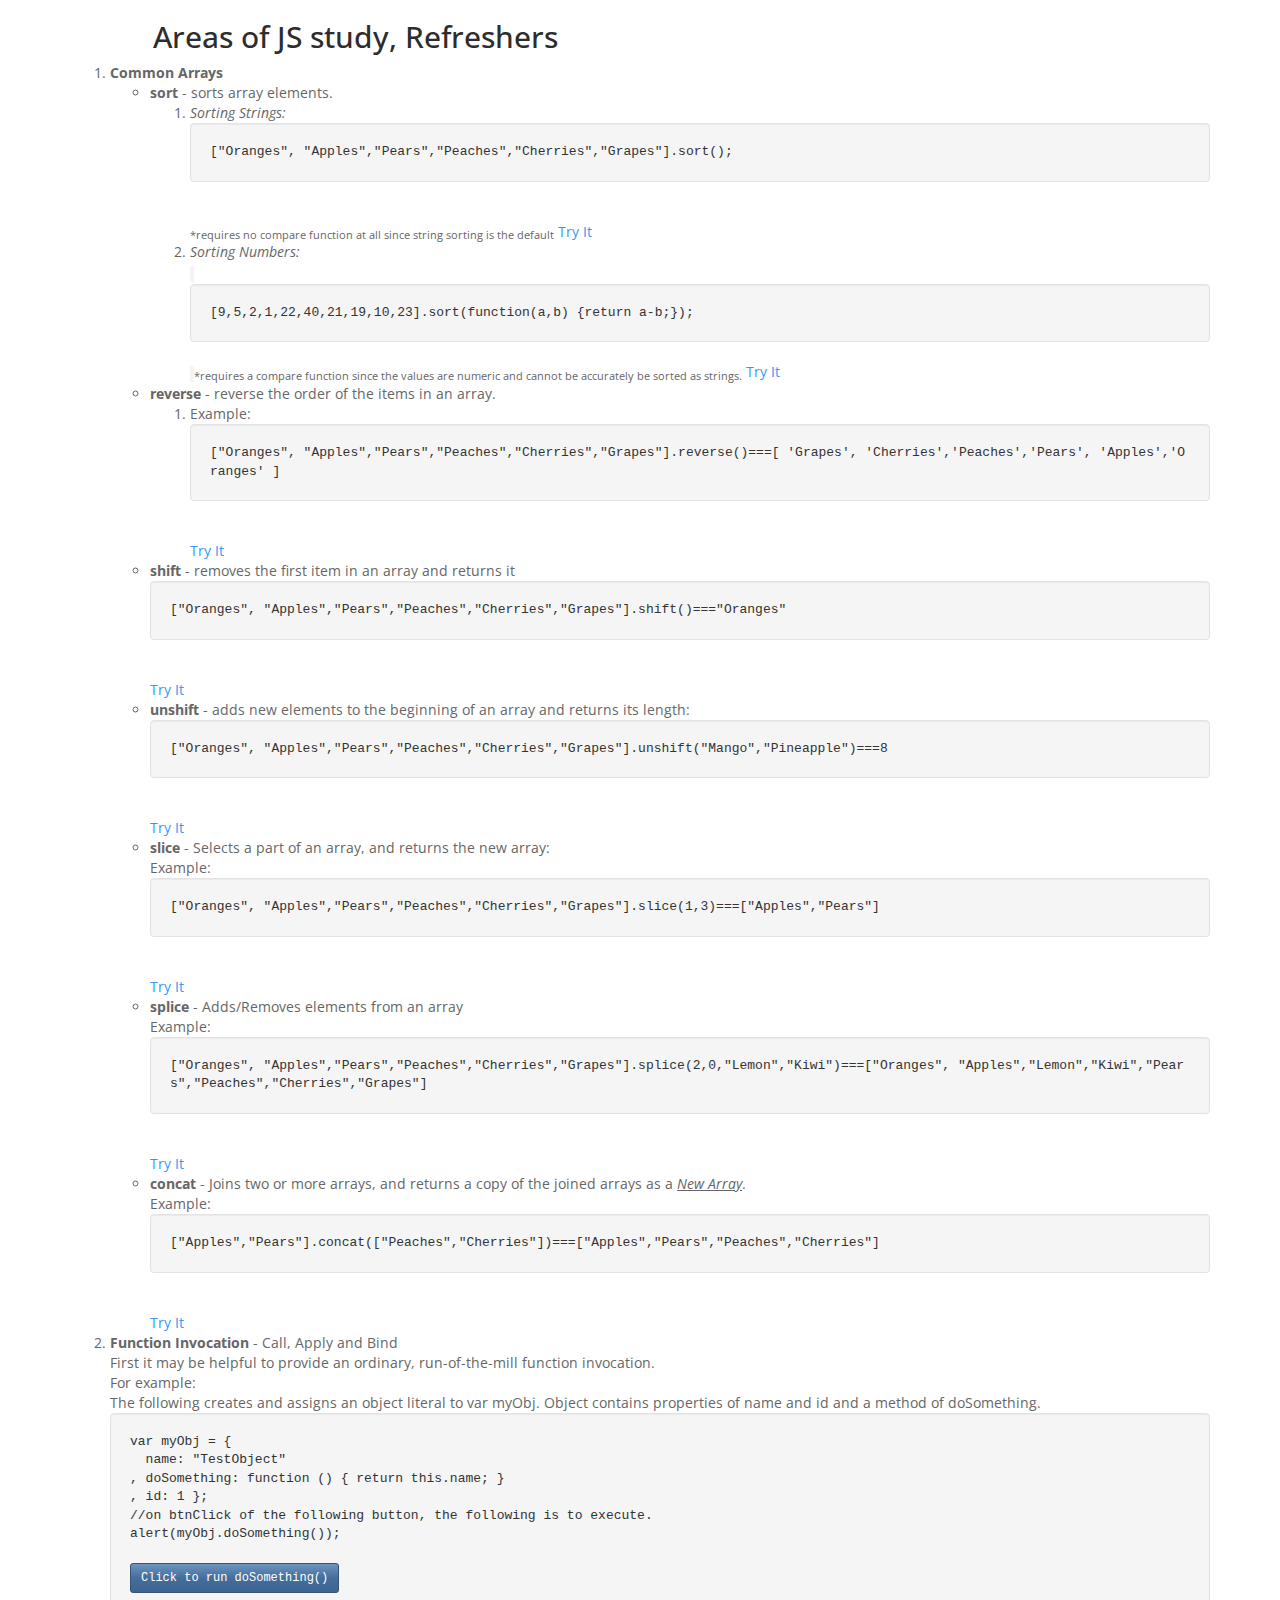
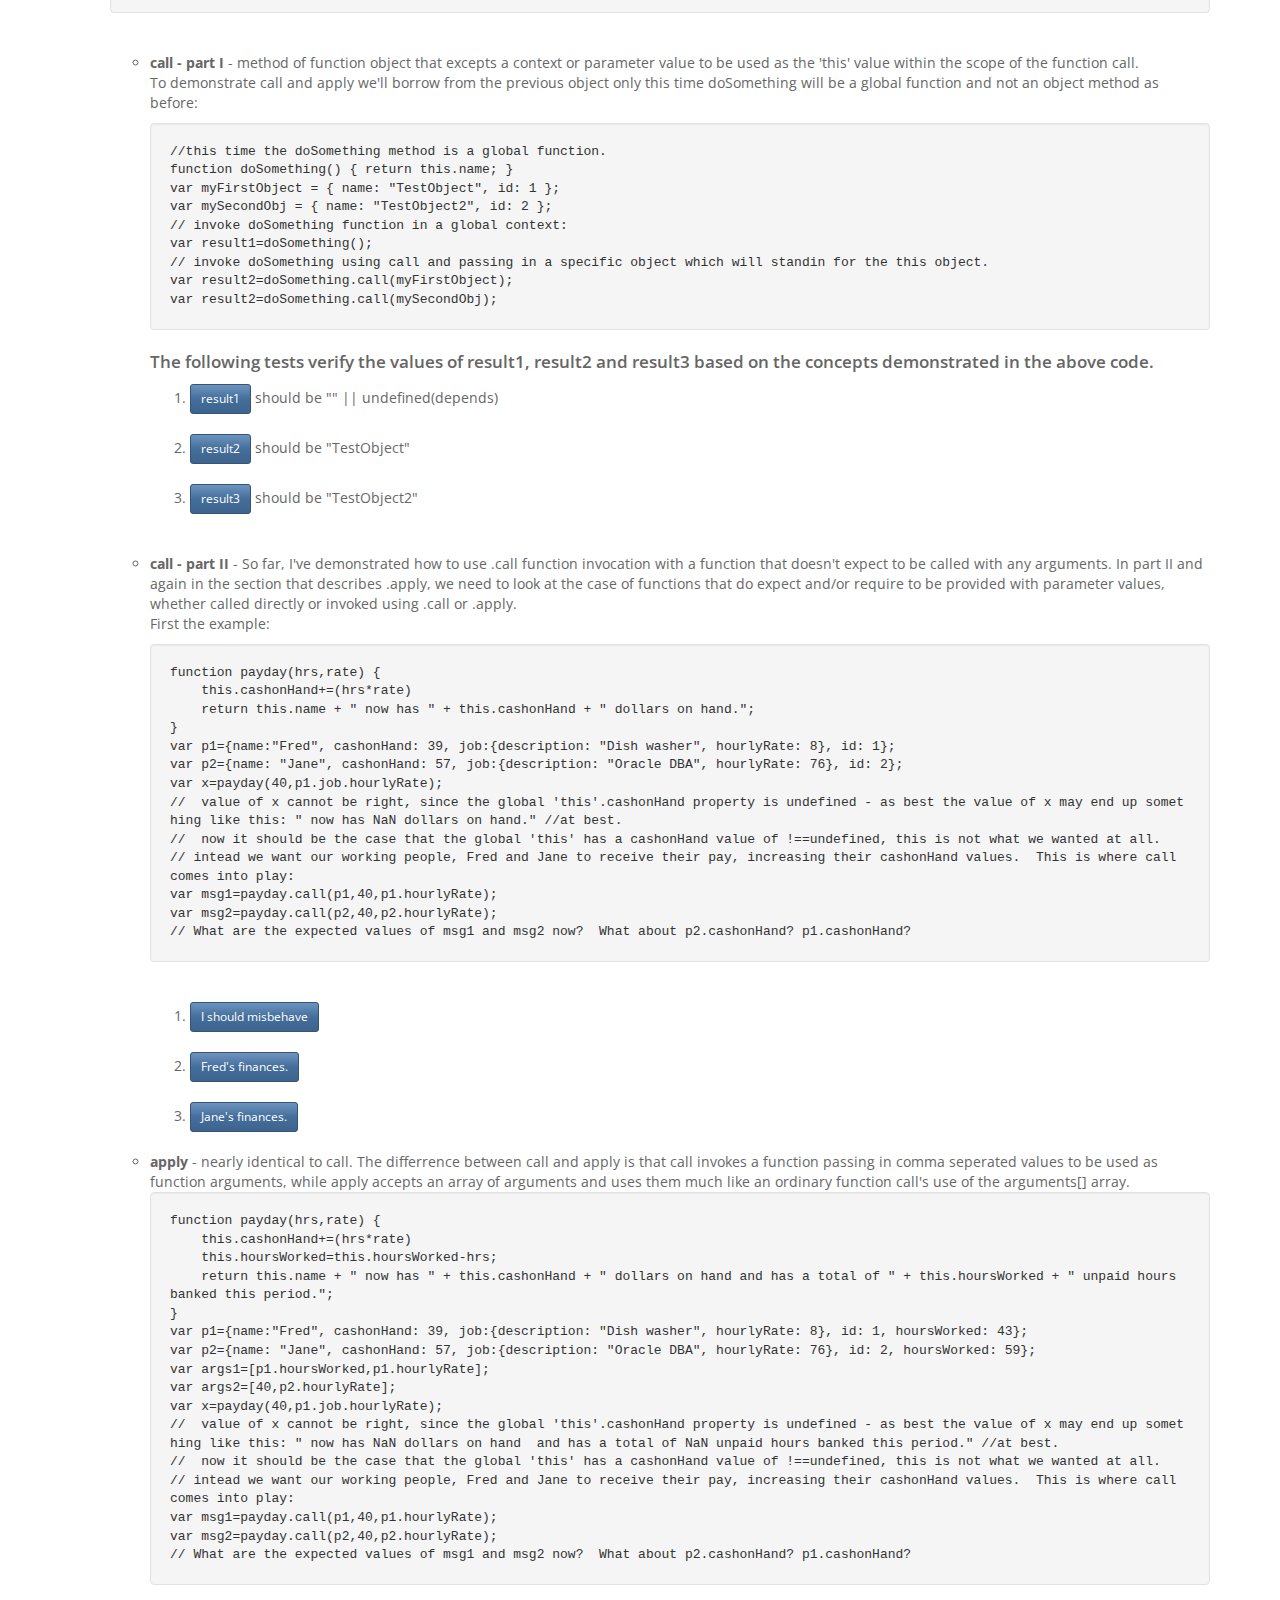
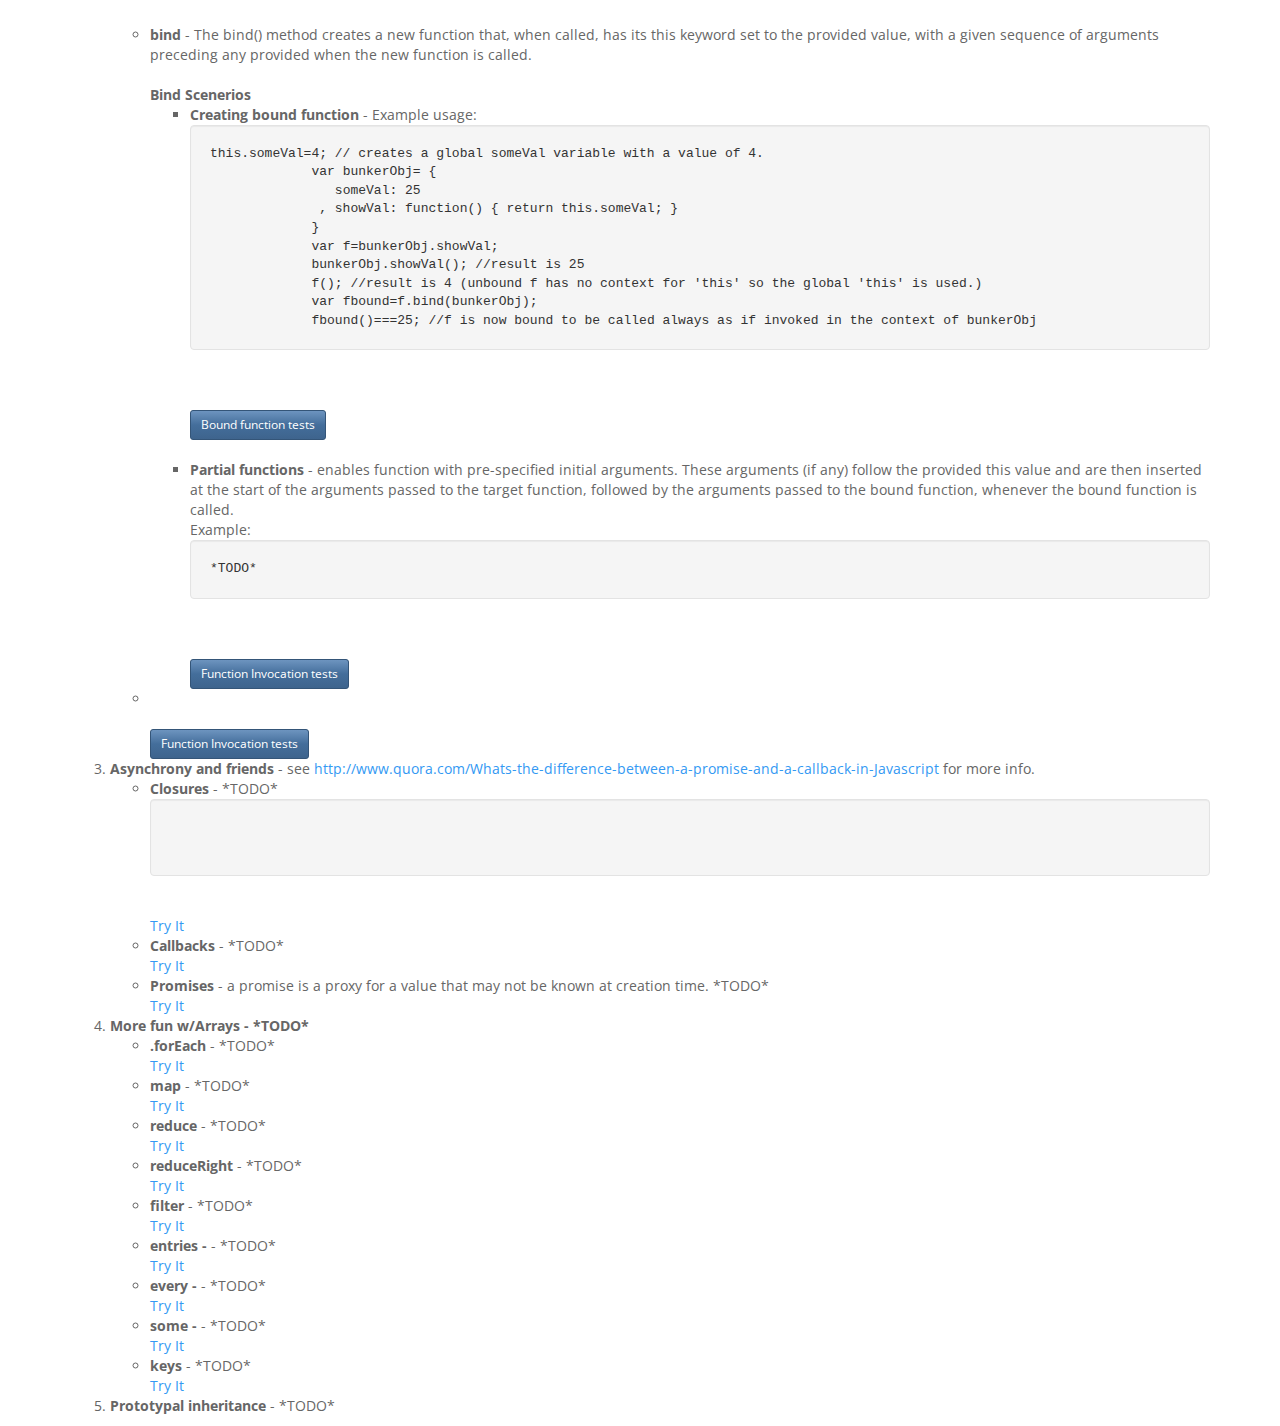
==== commit c2e87613: "updates for Bound functions" ====
--- a/index.html
+++ b/index.html
@@ -137,18 +137,15 @@
 <br />
  <ol>
  <li>
-    <button class="btn-sm btn-primary" onclick="alert(function(hrs,rate){ this.cashonHand+=(hrs*rate); return this.name + ' now has ' + this.cashonHand + ' dollars on hand.';}(40,9));">I should misbehave</button><br />
+    <button class="btn-sm btn-primary" onclick="alert(function(hrs,rate){ this.cashonHand+=(hrs*rate); return this.name + ' now has ' + this.cashonHand + ' dollars on hand.';}(40,9));">I should misbehave</button><br /><br />
  </li>
      <li>
-         <button class="btn-sm btn-primary" onclick="alert(function(hrs,rate){ this.cashonHand+=(hrs*rate); return this.name + ' now has ' + this.cashonHand + ' dollars on hand.';}.call({name:'Fred', cashonHand: 39, job:{description: 'Dish washer', hourlyRate: 8}, id: 1},40,{name:'Fred', cashonHand: 39, job:{description: 'Dish washer', hourlyRate: 8}, id: 1}.job.hourlyRate));">Fred's finances.</button>
-
-         <br />
+         <button class="btn-sm btn-primary" onclick="alert(function(hrs,rate){ this.cashonHand+=(hrs*rate); return this.name + ' now has ' + this.cashonHand + ' dollars on hand.';}.call({name:'Fred', cashonHand: 39, job:{description: 'Dish washer', hourlyRate: 8}, id: 1},40,{name:'Fred', cashonHand: 39, job:{description: 'Dish washer', hourlyRate: 8}, id: 1}.job.hourlyRate));">Fred's finances.</button><br /><br />
      </li><li>
-    <button class="btn-sm btn-primary" onclick="alert(function(hrs,rate){ this.cashonHand+=(hrs*rate); return this.name + ' now has ' + this.cashonHand + ' dollars on hand.';}.call({name: 'Jane', job: {description:'Oracle Dba', hourlyRate: 76},cashonHand: 57, id:2},40,{name: 'Jane', job: {description:'Oracle Dba', hourlyRate: 76},cashonHand: 57, id:2}.job.hourlyRate));">Jane's finances.</button>
-         <br /></li></ol>
-
-            </li>
-            <li><b>apply</b> - nearly identical to call.  The differrence between call and apply is that call invokes a function passing in comma seperated values to be used as function arguments, while apply accepts an array of arguments and uses them much like an ordinary function call's use of the arguments[] array.
+    <button class="btn-sm btn-primary" onclick="alert(function(hrs,rate){ this.cashonHand+=(hrs*rate); return this.name + ' now has ' + this.cashonHand + ' dollars on hand.';}.call({name: 'Jane', job: {description:'Oracle Dba', hourlyRate: 76},cashonHand: 57, id:2},40,{name: 'Jane', job: {description:'Oracle Dba', hourlyRate: 76},cashonHand: 57, id:2}.job.hourlyRate));">Jane's finances.</button><br /><br />
+    </li></ol>
+</li>
+<li><b>apply</b> - nearly identical to call.  The differrence between call and apply is that call invokes a function passing in comma seperated values to be used as function arguments, while apply accepts an array of arguments and uses them much like an ordinary function call's use of the arguments[] array.
 <pre class="well"><code>function payday(hrs,rate) {
     this.cashonHand+=(hrs*rate)
     this.hoursWorked=this.hoursWorked-hrs;
@@ -181,17 +178,22 @@
              f(); //result is 4 (unbound f has no context for 'this' so the global 'this' is used.)
              var fbound=f.bind(bunkerObj);
              fbound()===25; //f is now bound to be called always as if invoked in the context of bunkerObj</code></pre>
-            <br />
-            *TODO*
+            <br /><br />
+          <button onclick="window.location = 'qTests.html';" class="btn-sm btn-primary">Bound function tests</button><br /><br />
          </li>
-         <li><b>Partial functions</b> - 
-         *TODO*
+         <li><b>Partial functions</b> - enables function with pre-specified initial arguments. These arguments (if any) follow the provided this value and are then inserted at the start of the arguments passed to the target function, followed by the arguments passed to the bound function, whenever the bound function is called.
+         <br />
+         Example:
+         <pre class="well"><code>*TODO*</code></pre>
+         <br /><br />
+         <button onclick="window.location = 'qTests.html';" class="btn-sm btn-primary">Function Invocation tests</button>
+
          </li>
      </ul>        
     
     </li>
     
-    <li>
+    <li><br /><br />
         <button onclick="window.location = 'qTests.html';" class="btn-sm btn-primary">Function Invocation tests</button>
     </li>
 </ul>
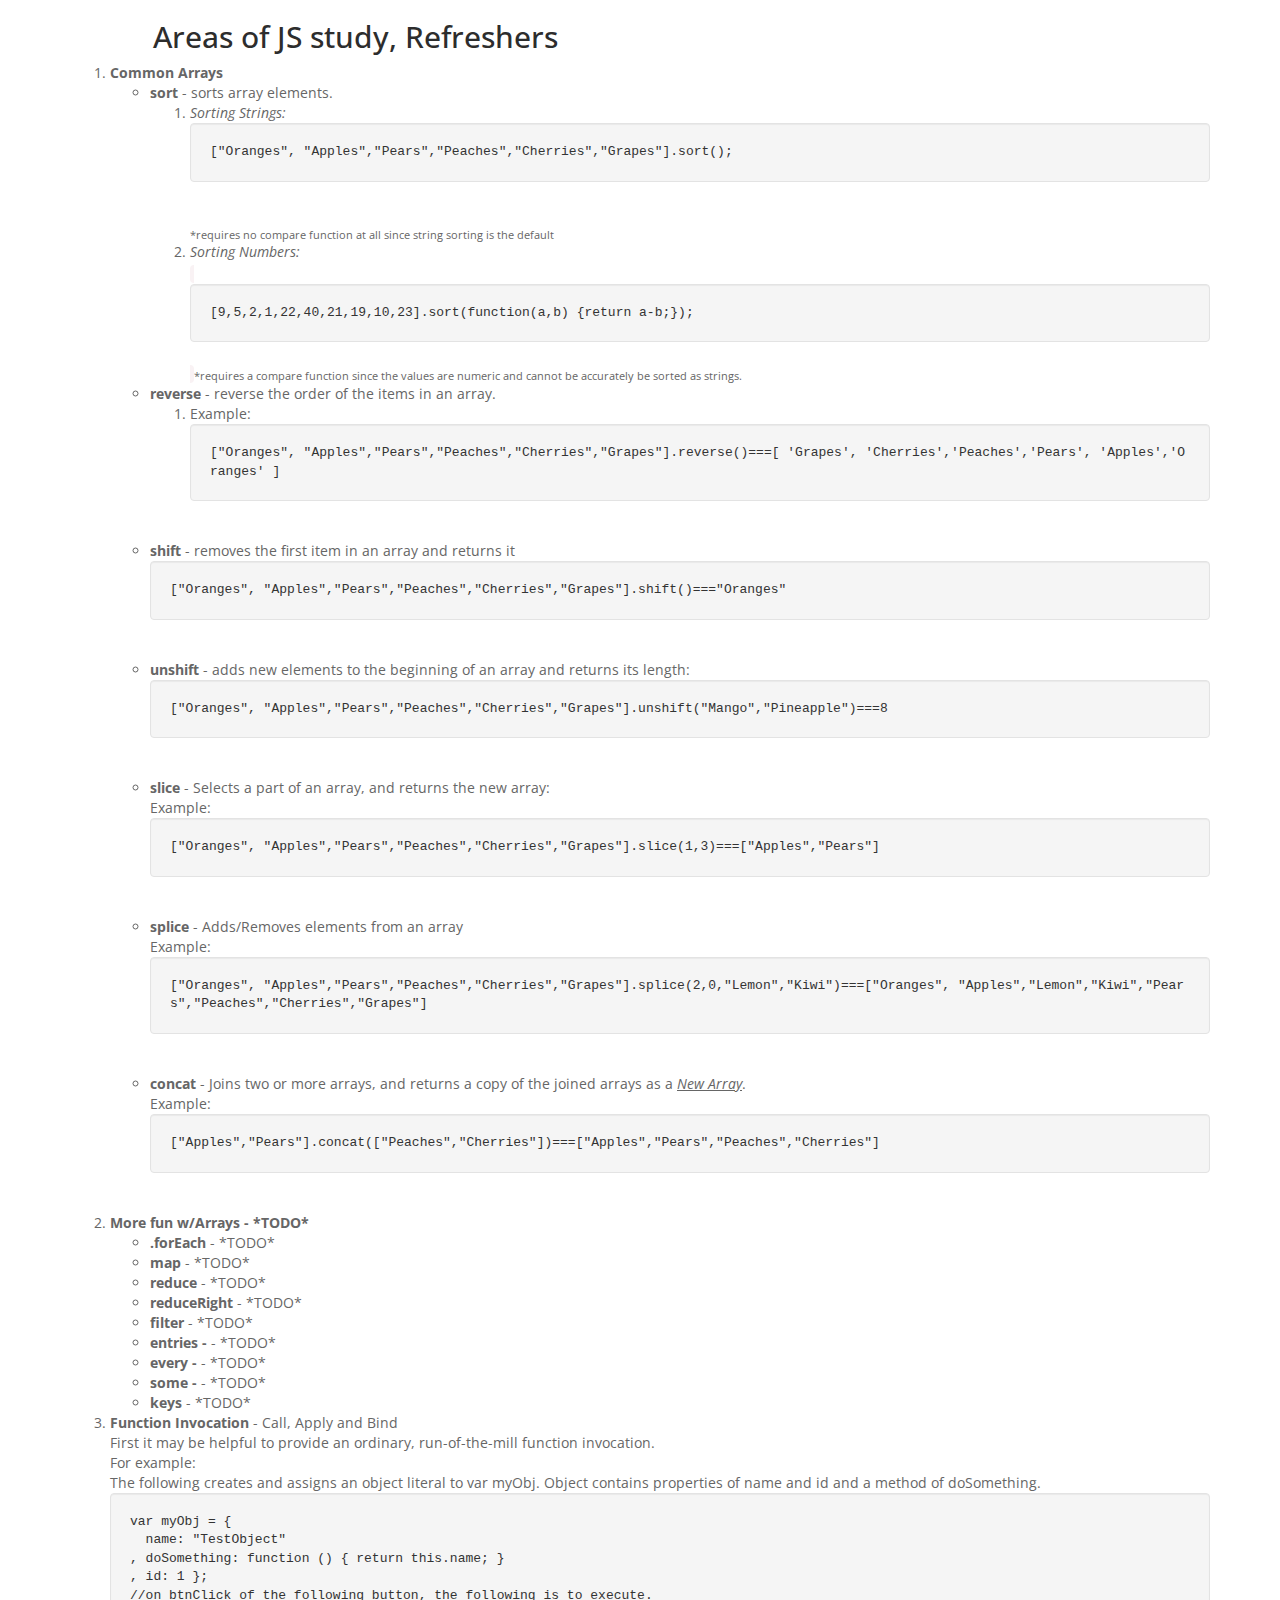
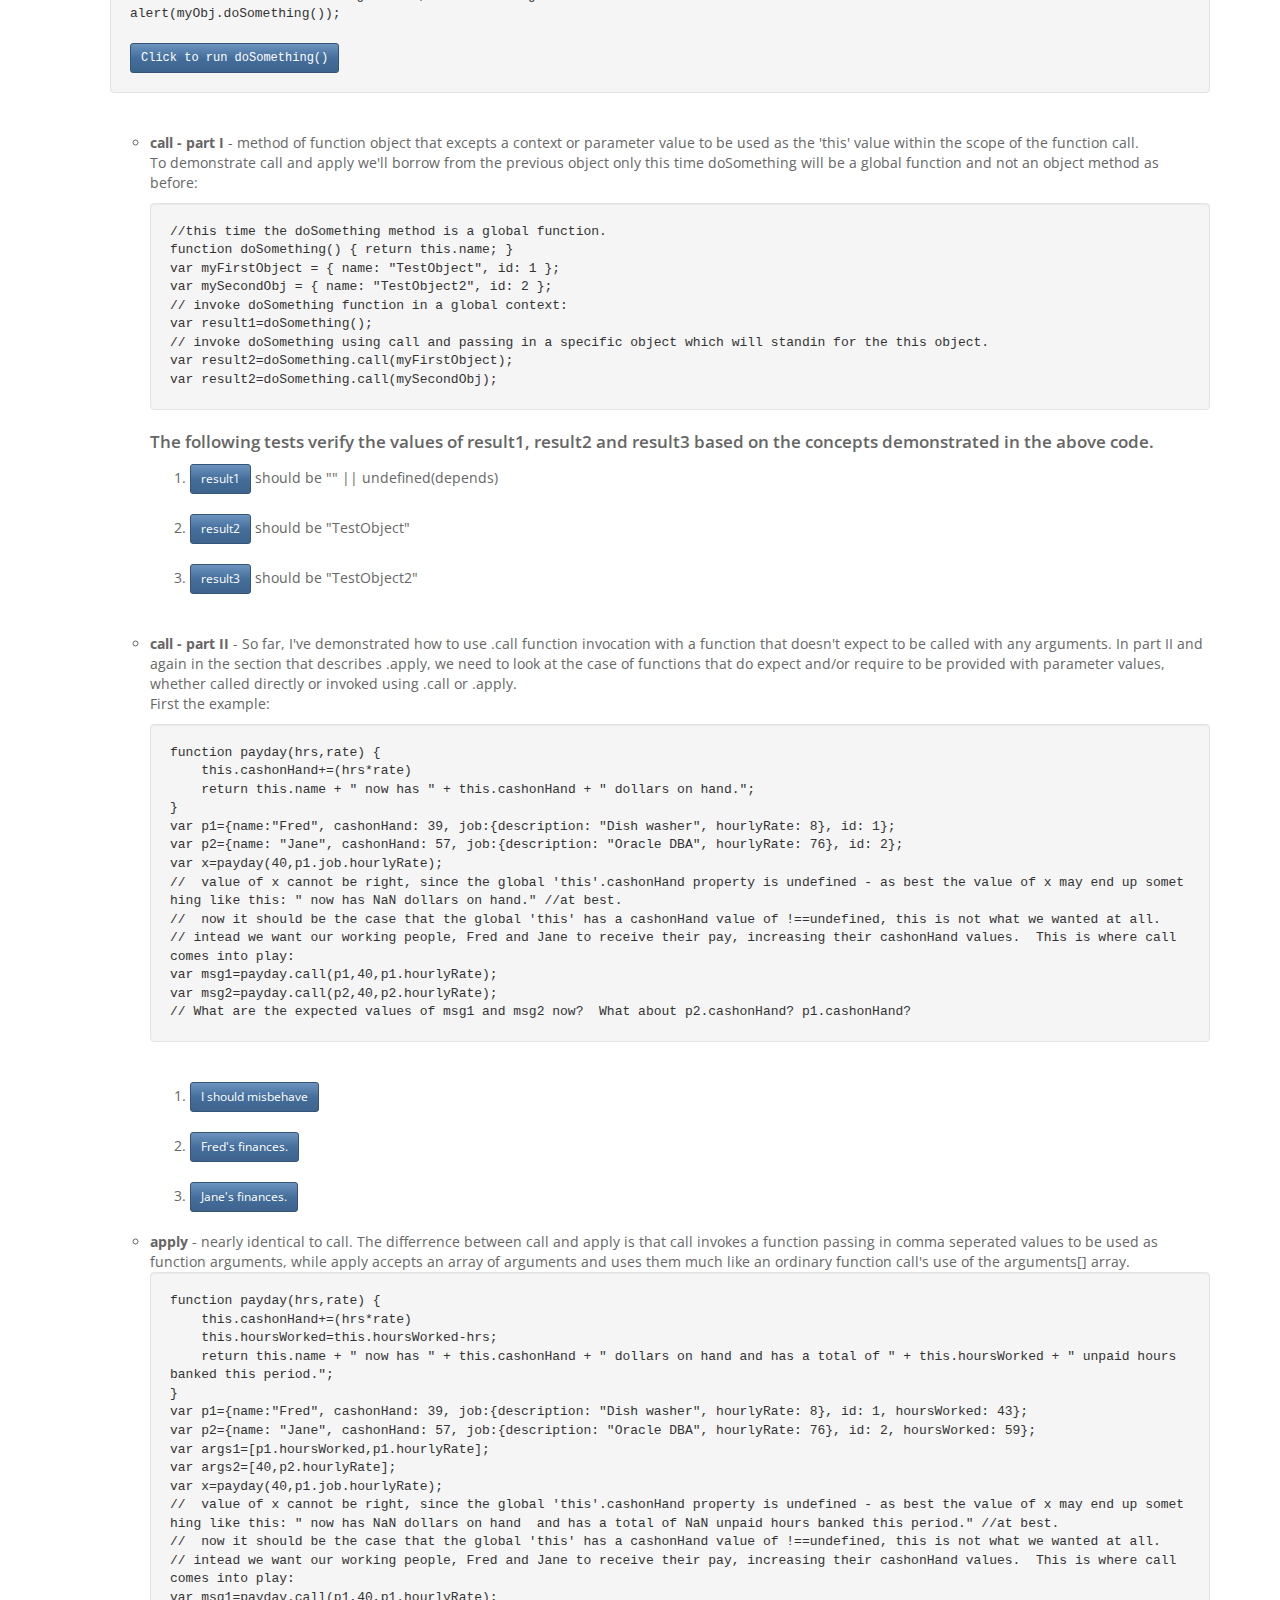
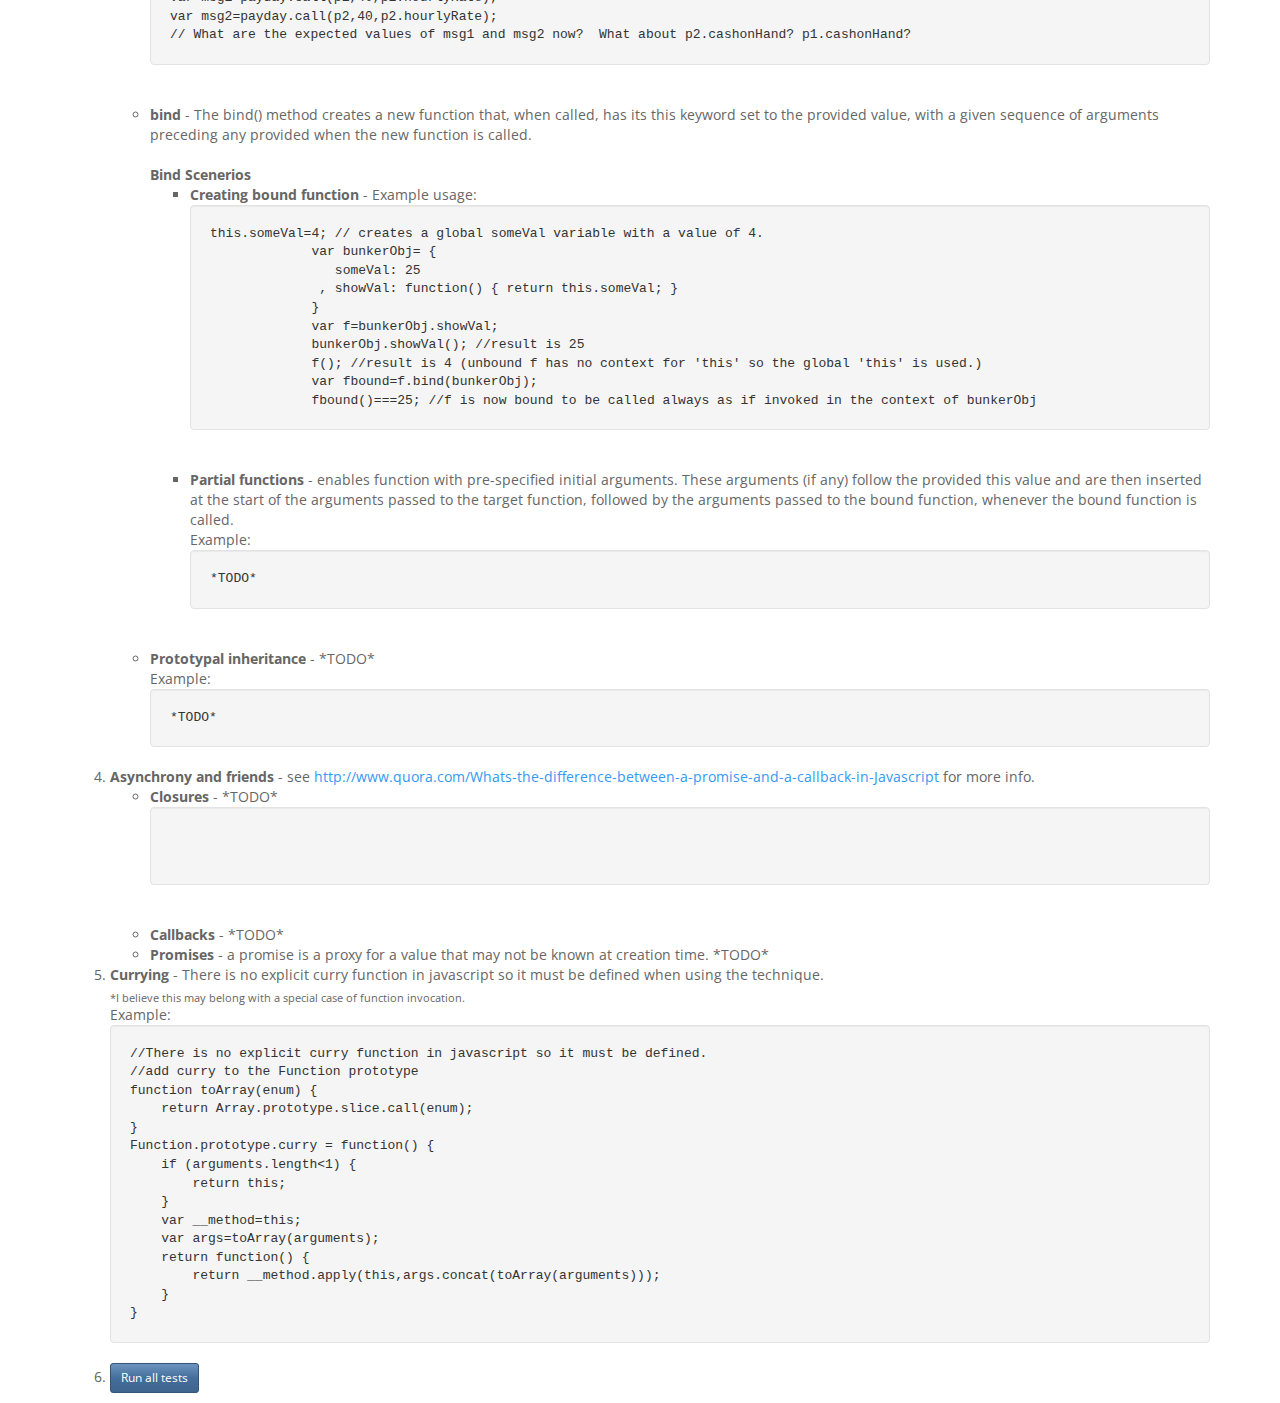
==== commit 182d6118: "tests.js passing" ====
--- a/index.html
+++ b/index.html
@@ -24,13 +24,13 @@
 <em>Sorting Strings:</em><br />
     <pre class="well"><code>["Oranges", "Apples","Pears","Peaches","Cherries","Grapes"].sort();</code></pre><br />
     <sub>*requires no compare function at all since string sorting is the default</sub>
-    <a href="qTests.html">Try It</a>
+    
 </li>
 <li>
 <em>Sorting Numbers:</em><br />
 <code><pre class="well">[9,5,2,1,22,40,21,19,10,23].sort(function(a,b) {return a-b;}); </pre></code>
 <sub>*requires a compare function since the values are numeric and cannot be accurately be sorted as strings.</sub>
-<a href="qTests.html">Try It</a>
+
 </li>
 </ol>
 </li>
@@ -41,7 +41,7 @@
 Example: <br>
 <pre class="well"><code>["Oranges", "Apples","Pears","Peaches","Cherries","Grapes"].reverse()===[ 'Grapes', 'Cherries','Peaches','Pears', 'Apples','Oranges' ]</code></pre>
 <br />
-<a href="qTests.html">Try It</a>
+
 </li>
 </ol>
 </li>
@@ -50,31 +50,75 @@
 <br />
 <pre class="well"><code>["Oranges", "Apples","Pears","Peaches","Cherries","Grapes"].shift()==="Oranges"</code></pre>
 <br />
-<a href="qTests.html">Try It</a>
+
 </li>
 <li>
 <b>unshift</b> - adds new elements to the beginning of an array and returns its length:
 <br />
 <pre class="well"><code>["Oranges", "Apples","Pears","Peaches","Cherries","Grapes"].unshift("Mango","Pineapple")===8</code></pre>
 <br />
-<a href="qTests.html">Try It</a>
+
 </li>
 <li>
 <b>slice</b> - Selects a part of an array, and returns the new array:<br />
 Example: <pre class="well"><code>["Oranges", "Apples","Pears","Peaches","Cherries","Grapes"].slice(1,3)===["Apples","Pears"]</code></pre>
 <br />
-<a href="qTests.html">Try It</a>
+
 </li>
 <li>
 <b>splice</b> - Adds/Removes elements from an array <br />
 Example: <pre class="well"><code>["Oranges", "Apples","Pears","Peaches","Cherries","Grapes"].splice(2,0,"Lemon","Kiwi")===["Oranges", "Apples","Lemon","Kiwi","Pears","Peaches","Cherries","Grapes"]</code></pre>
-<br /><a href="qTests.html">Try It</a>
+<br />
 </li>
 <li>
 <b>concat</b> - Joins two or more arrays, and returns a copy of the joined arrays as a <em><u>New Array</u></em>.<br />
 Example:
 <pre class="well"><code>["Apples","Pears"].concat(["Peaches","Cherries"])===["Apples","Pears","Peaches","Cherries"]</code></pre>
-<br /><a href="qTests.html">Try It</a></li></ul></li>
+<br /></li></ul></li>
+
+<li>
+<b>More fun w/Arrays -  *TODO*</b>
+<ul>
+<li>
+<b>.forEach</b> -  *TODO*
+<br />
+</li>
+<li>
+<b>map</b> -  *TODO*
+<br />
+</li>
+    <li>
+        <b>reduce</b> -  *TODO*
+        <br />
+    </li>
+    <li>
+        <b>reduceRight</b> -  *TODO*
+        <br />
+    </li>
+    <li>
+        <b>filter</b> -  *TODO*
+        <br />
+    </li>
+    <li>
+        <b>entries - </b> -  *TODO*
+        <br />
+    </li>
+    <li>
+        <b>every - </b> -  *TODO*
+        <br />
+    </li>
+
+    <li>
+        <b>some - </b> -  *TODO*
+        <br />
+    </li>
+    <li>
+        <b>keys</b> -  *TODO*
+        <br />
+    </li>
+
+</ul>
+</li>
 <li>
 <b>Function Invocation</b> - Call, Apply and Bind
 <br />
@@ -178,24 +222,23 @@
              f(); //result is 4 (unbound f has no context for 'this' so the global 'this' is used.)
              var fbound=f.bind(bunkerObj);
              fbound()===25; //f is now bound to be called always as if invoked in the context of bunkerObj</code></pre>
-            <br /><br />
-          <button onclick="window.location = 'qTests.html';" class="btn-sm btn-primary">Bound function tests</button><br /><br />
+            <br />
          </li>
          <li><b>Partial functions</b> - enables function with pre-specified initial arguments. These arguments (if any) follow the provided this value and are then inserted at the start of the arguments passed to the target function, followed by the arguments passed to the bound function, whenever the bound function is called.
          <br />
          Example:
          <pre class="well"><code>*TODO*</code></pre>
-         <br /><br />
-         <button onclick="window.location = 'qTests.html';" class="btn-sm btn-primary">Function Invocation tests</button>
-
+         <br />
          </li>
      </ul>        
     
     </li>
-    
-    <li><br /><br />
-        <button onclick="window.location = 'qTests.html';" class="btn-sm btn-primary">Function Invocation tests</button>
-    </li>
+    <li><b>Prototypal inheritance</b> -  *TODO*
+    <br />
+    Example:
+    <pre class="well"><code>*TODO*</code></pre>
+    </li>
+
 </ul>
 </li>
 <li>
@@ -205,63 +248,41 @@
 <b>Closures</b> - *TODO*
     <pre class="well"><code>
     </code></pre>
-<br /><a href="qTests.html">Try It</a>
+<br />
 </li>
 <li>
 <b>Callbacks</b> -  *TODO*
-<br /><a href="qTests.html">Try It</a>
+<br />
 </li>
 <li>
 <b>Promises</b> - a promise is a proxy for a value that may not be known at creation time.  *TODO*
-<br /><a href="qTests.html">Try It</a>
+
 </li>
 </ul>
 </li>
 
-<li>
-<b>More fun w/Arrays -  *TODO*</b>
-<ul>
-<li>
-<b>.forEach</b> -  *TODO*
-<br /><a href="qTests.html">Try It</a>
-</li>
-<li>
-<b>map</b> -  *TODO*
-<br /><a href="qTests.html">Try It</a>
-</li>
-    <li>
-        <b>reduce</b> -  *TODO*
-        <br /><a href="qTests.html">Try It</a>
-    </li>
-    <li>
-        <b>reduceRight</b> -  *TODO*
-        <br /><a href="qTests.html">Try It</a>
-    </li>
-    <li>
-        <b>filter</b> -  *TODO*
-        <br /><a href="qTests.html">Try It</a>
-    </li>
-    <li>
-        <b>entries - </b> -  *TODO*
-        <br /><a href="qTests.html">Try It</a>
-    </li>
-    <li>
-        <b>every - </b> -  *TODO*
-        <br /><a href="qTests.html">Try It</a>
-    </li>
-
-    <li>
-        <b>some - </b> -  *TODO*
-        <br /><a href="qTests.html">Try It</a>
-    </li>
-    <li>
-        <b>keys</b> -  *TODO*
-        <br /><a href="qTests.html">Try It</a>
-    </li>
-
-</ul>
-</li>
-<li><b>Prototypal inheritance</b> -  *TODO*</li>
+
+<li><b>Currying</b> -   There is no explicit curry function in javascript so it must be defined when using the technique.
+<br><sub>*I believe this may belong with a special case of function invocation.</sub>
+<br>Example:<br>
+<pre class="well"><code>//There is no explicit curry function in javascript so it must be defined.
+//add curry to the Function prototype
+function toArray(enum) {
+    return Array.prototype.slice.call(enum);
+}
+Function.prototype.curry = function() {
+    if (arguments.length<1) {
+        return this;
+    }
+    var __method=this;
+    var args=toArray(arguments);
+    return function() {
+        return __method.apply(this,args.concat(toArray(arguments)));
+    }
+}
+</code></pre>
+</li>
+<li><button onclick="window.location = 'qTests.html';" class="btn-sm btn-primary">Run all tests</button></li>
 </ol>
 </div>
 </div>
